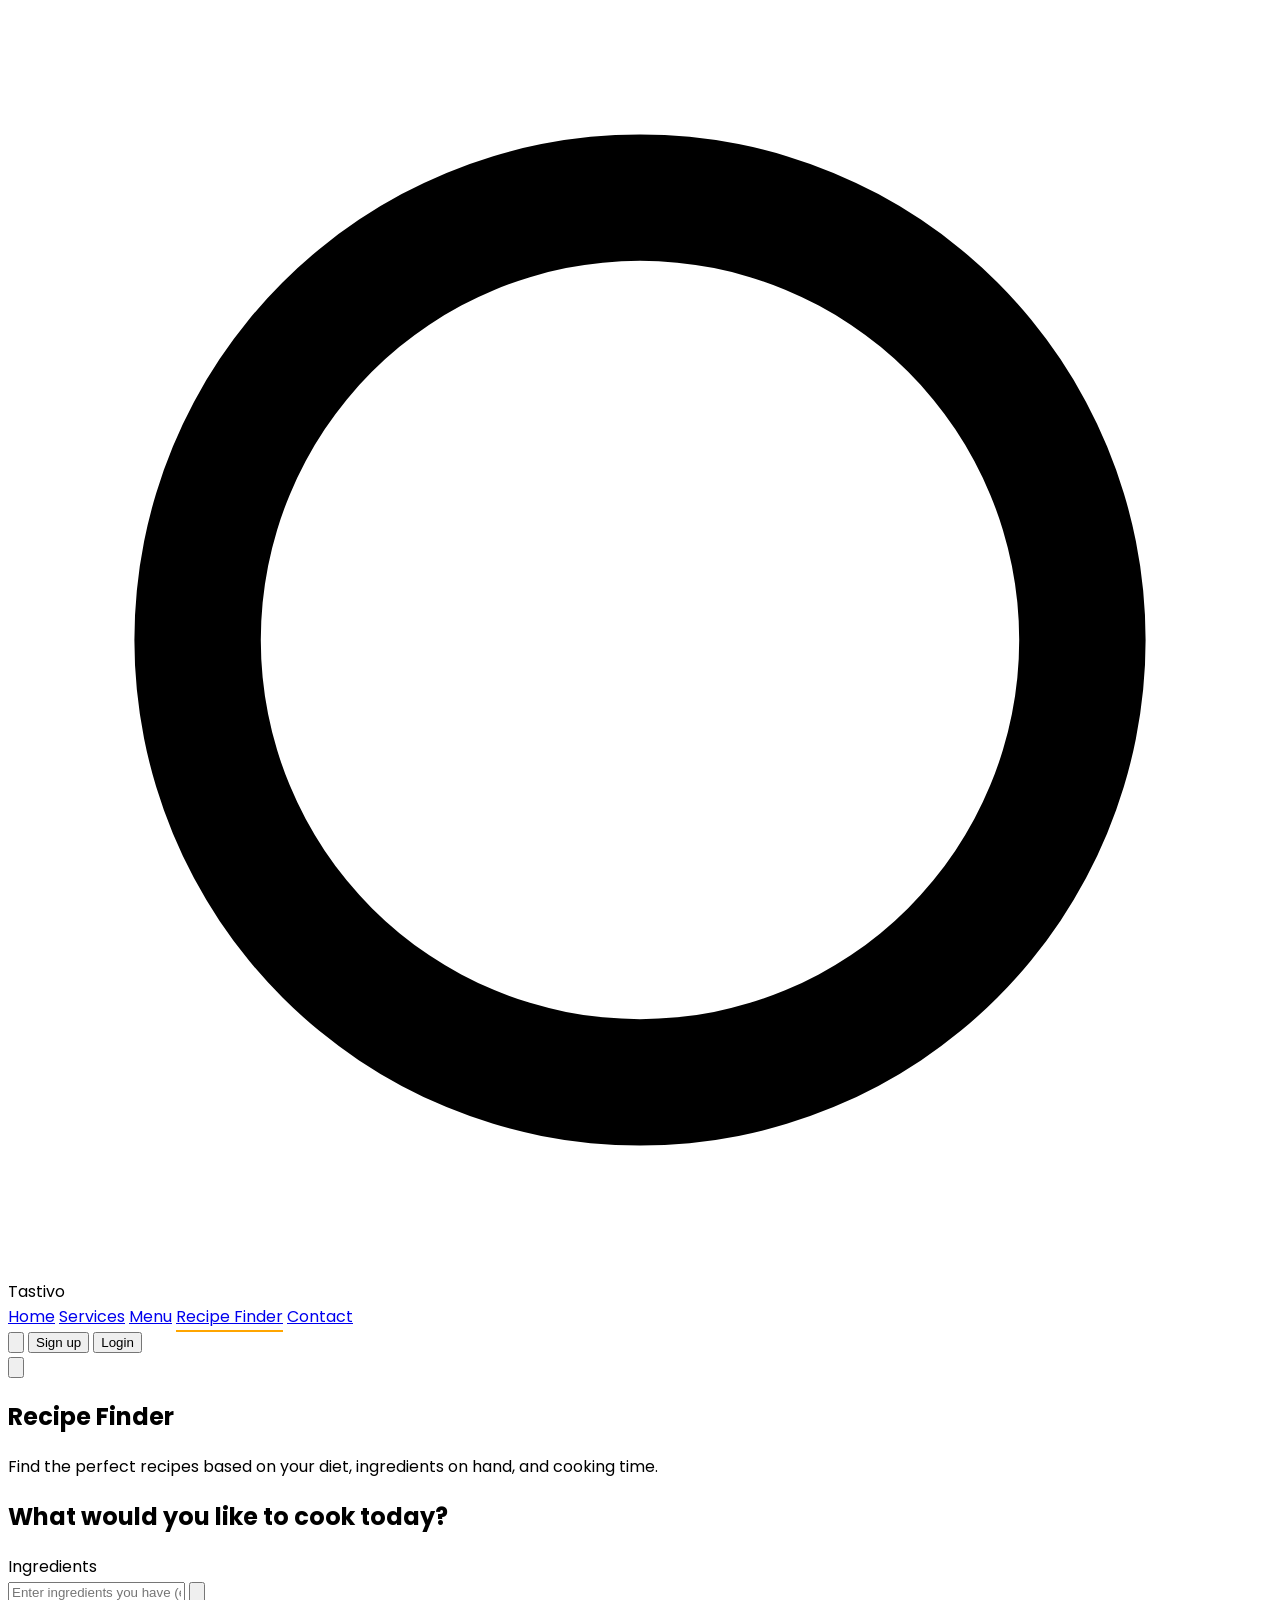
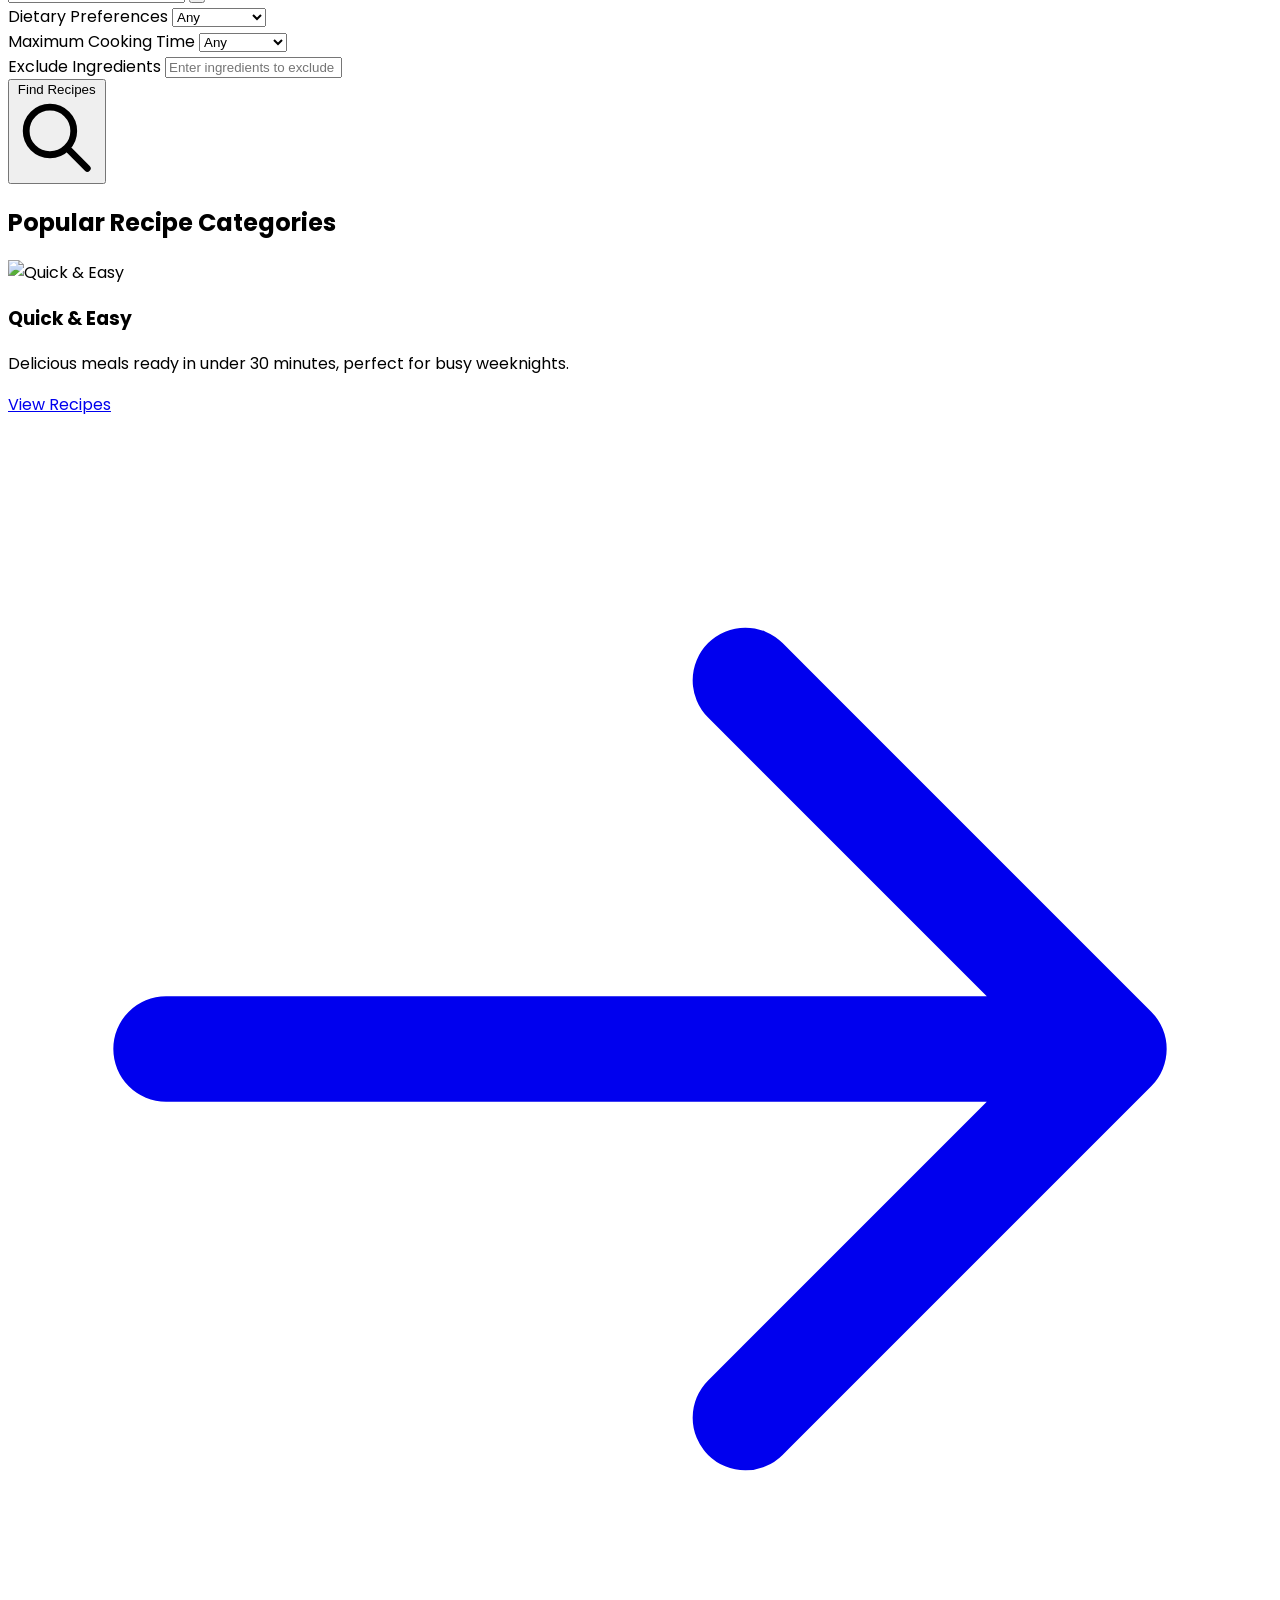
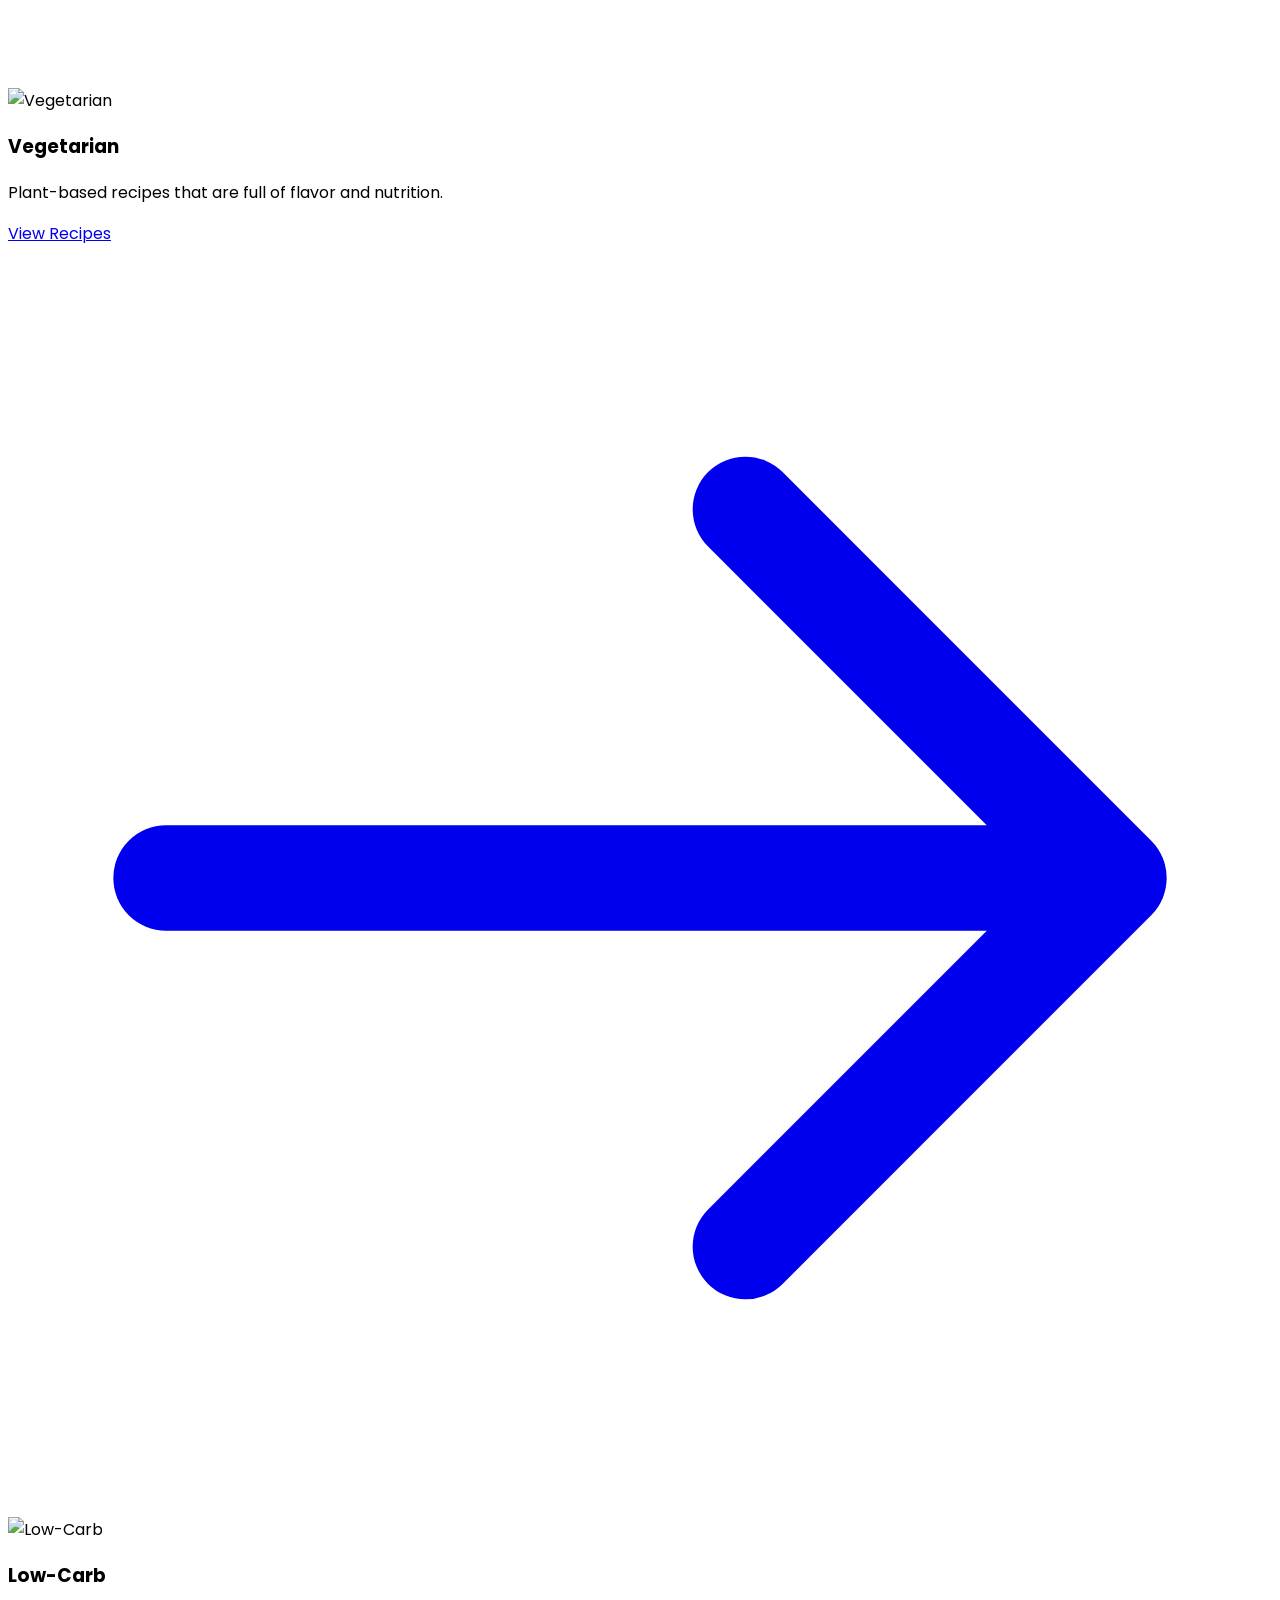
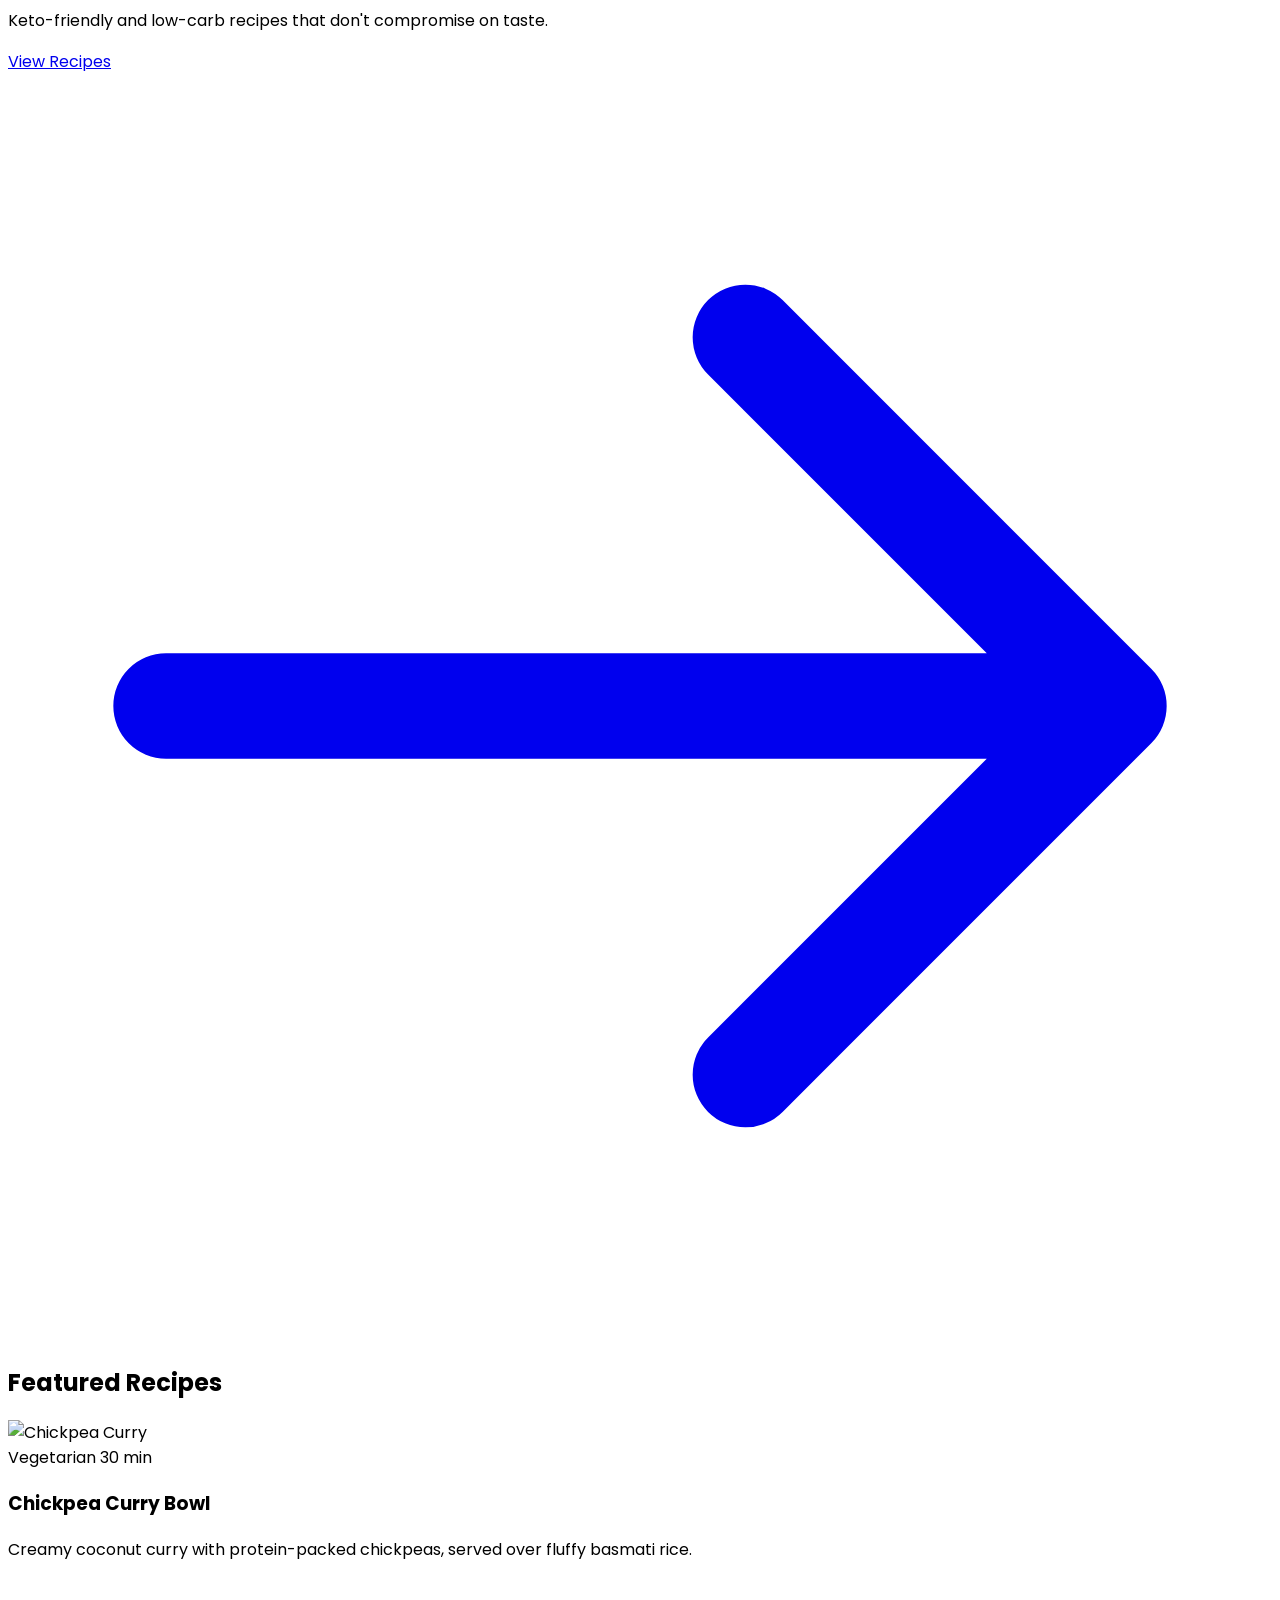
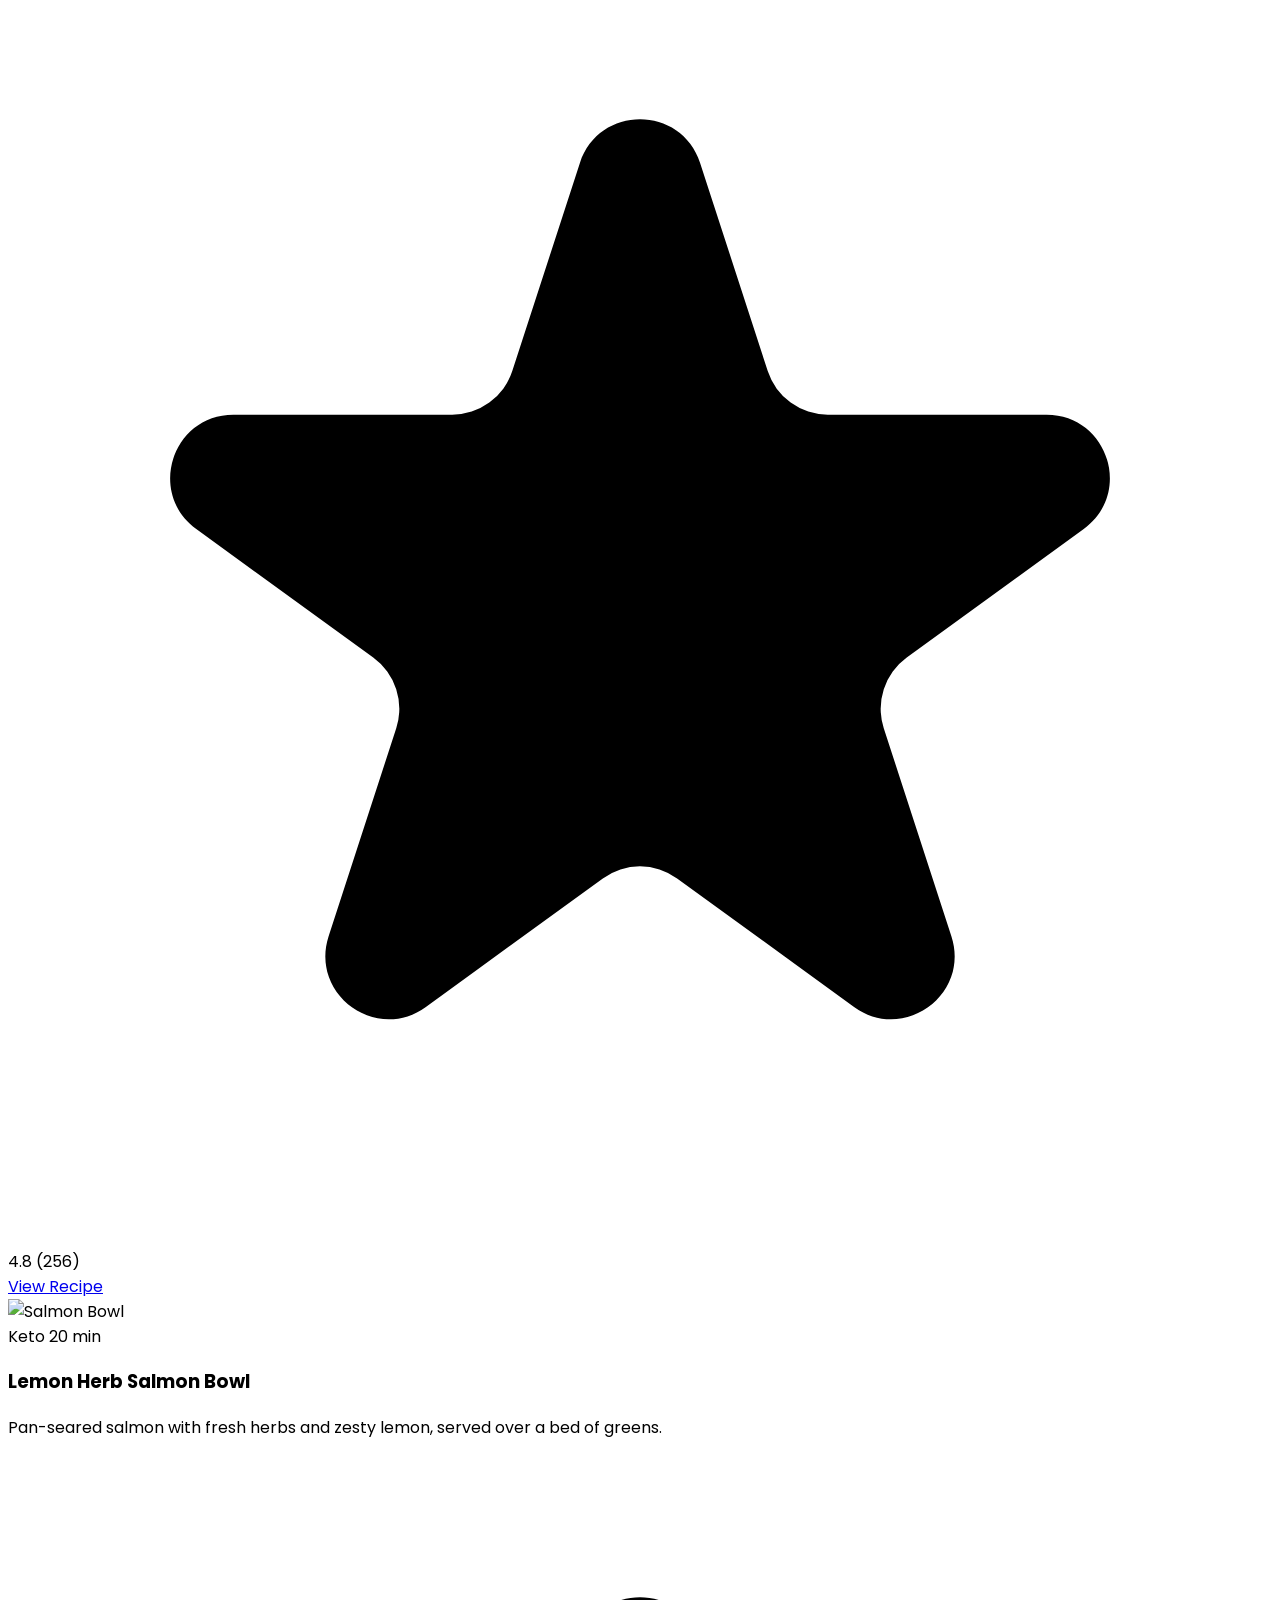
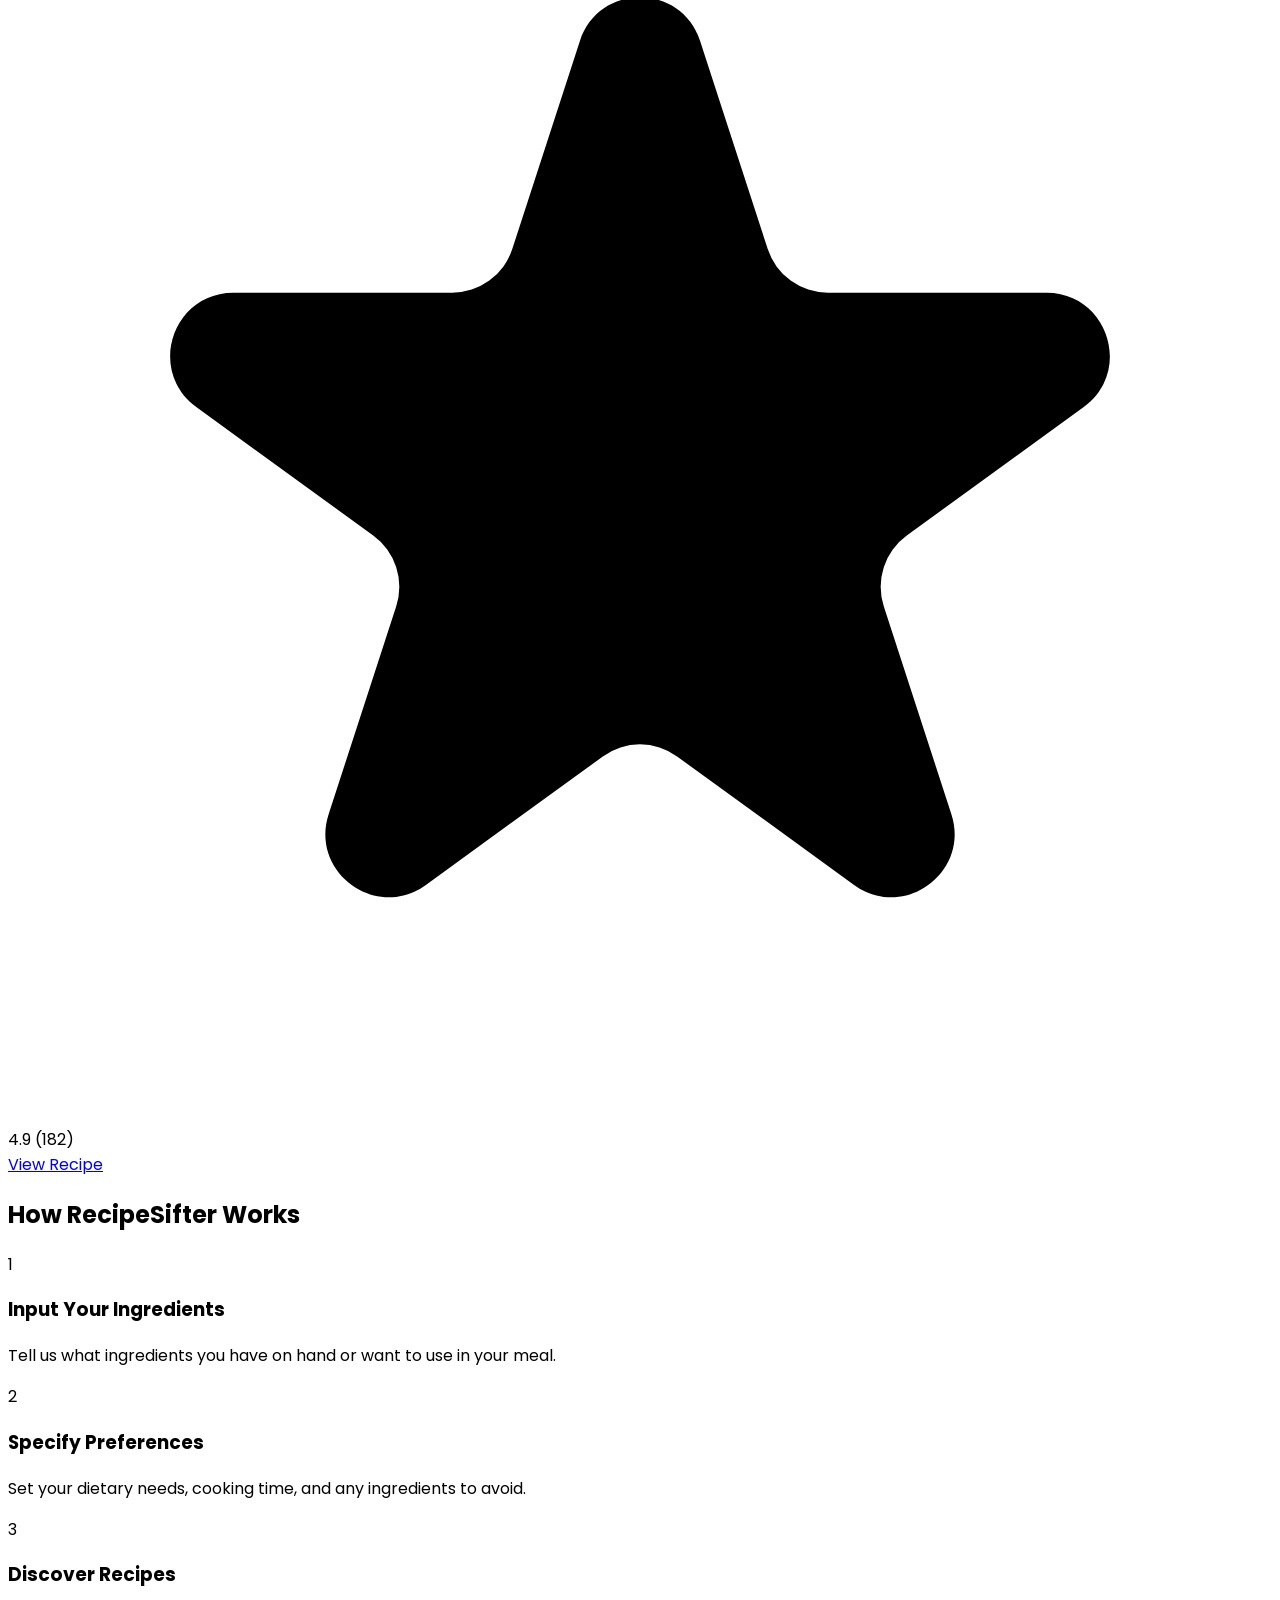
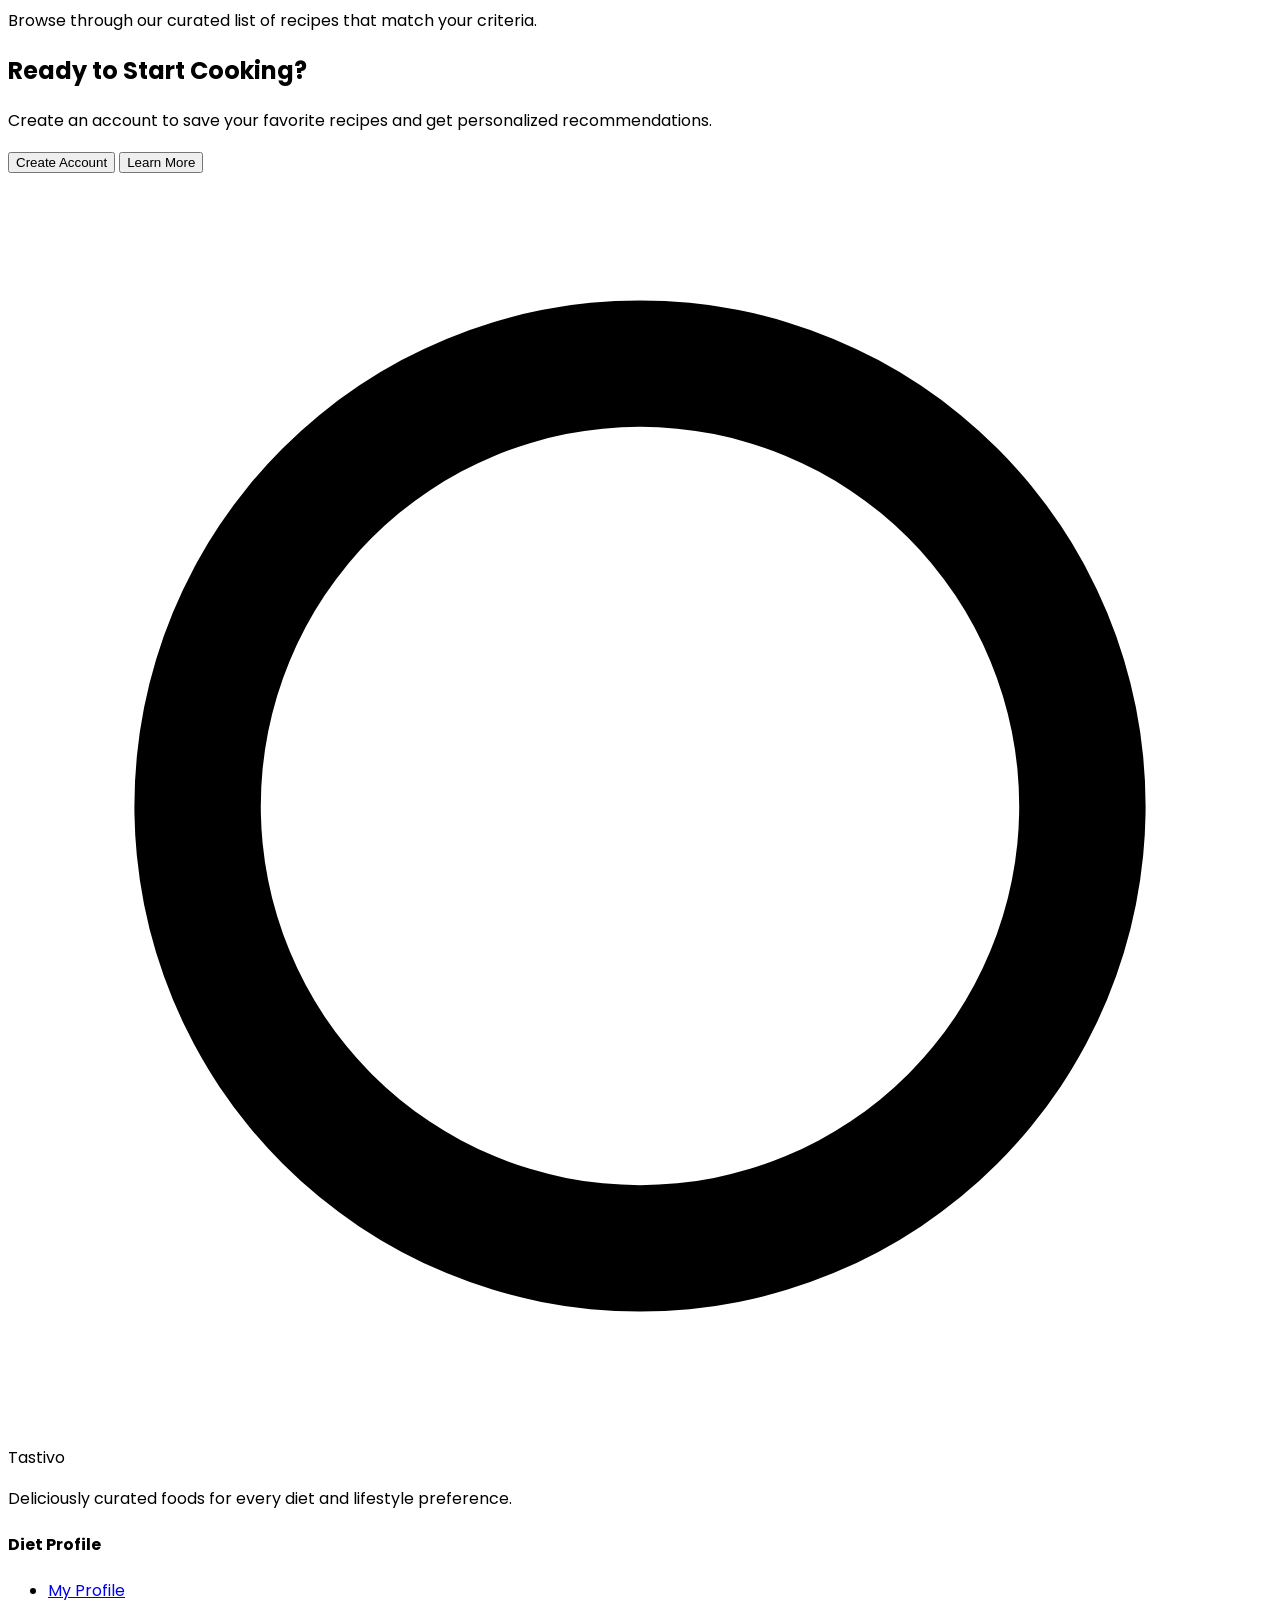
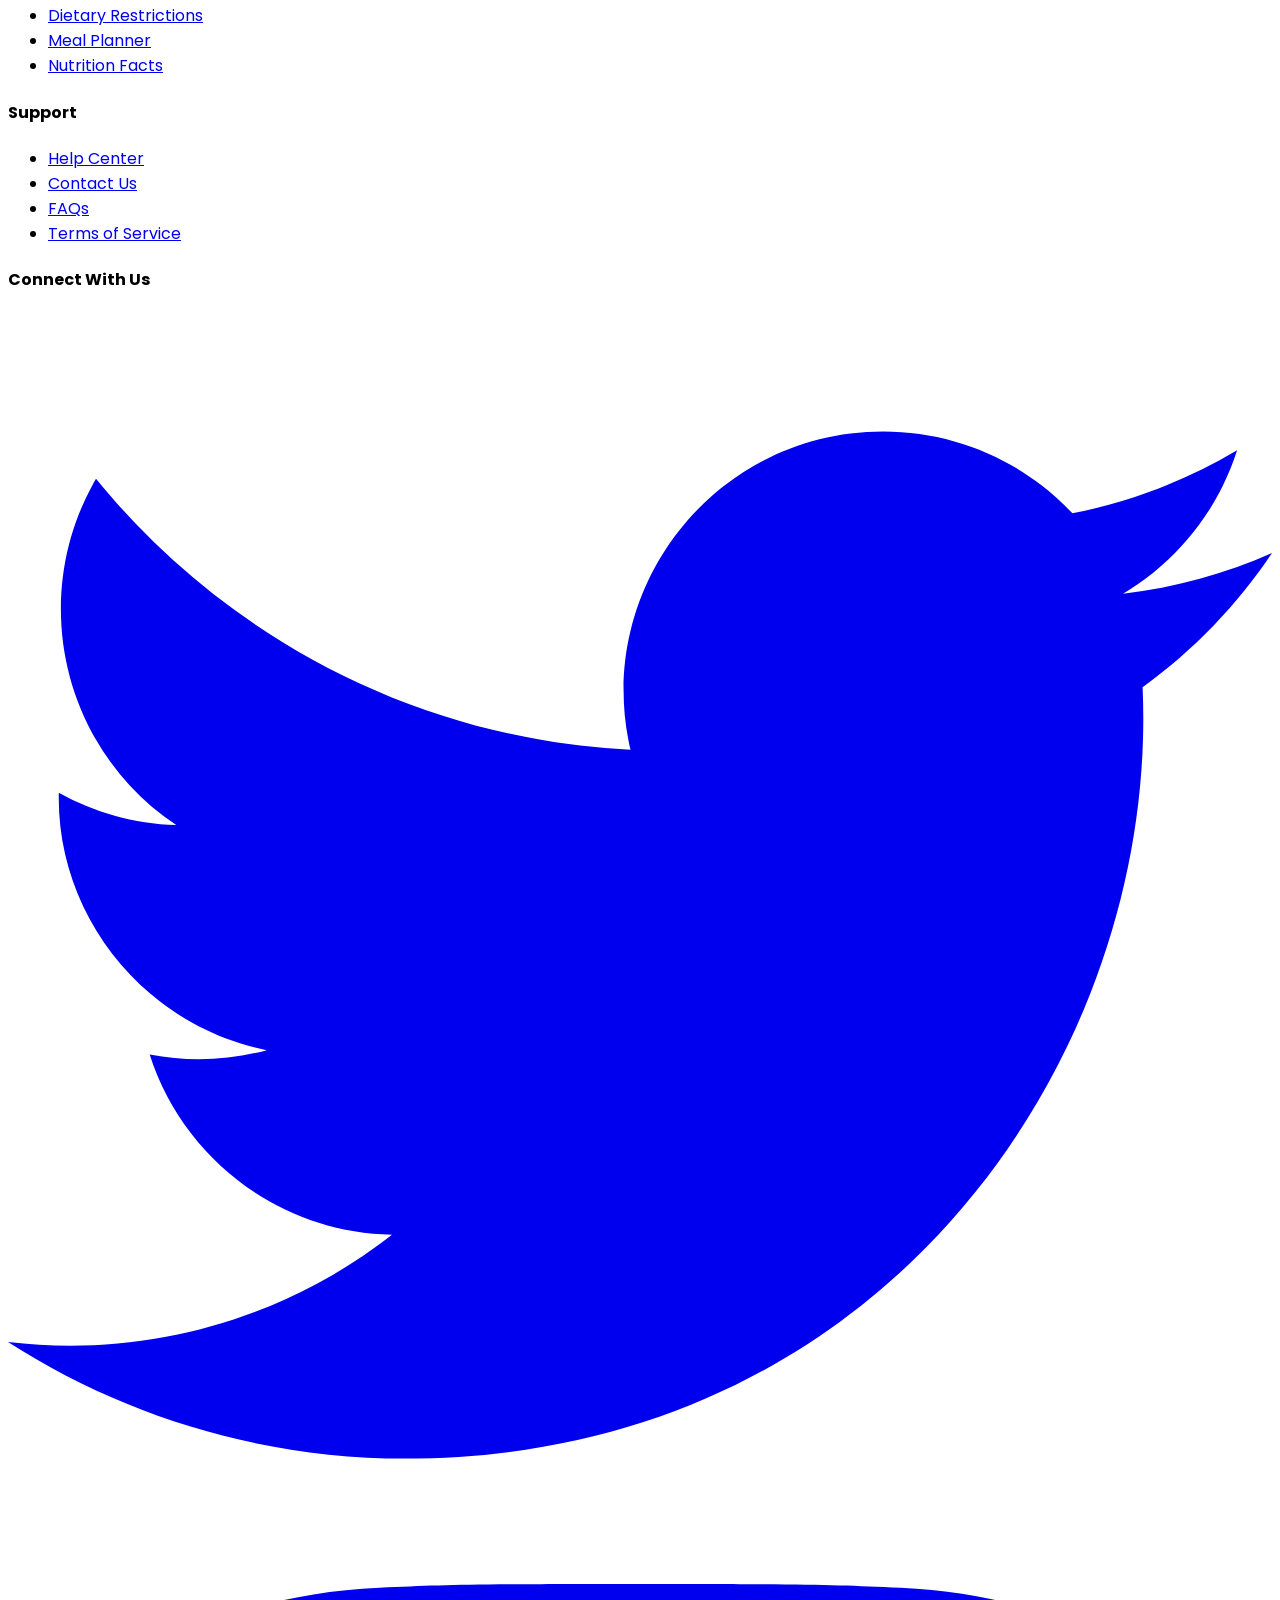
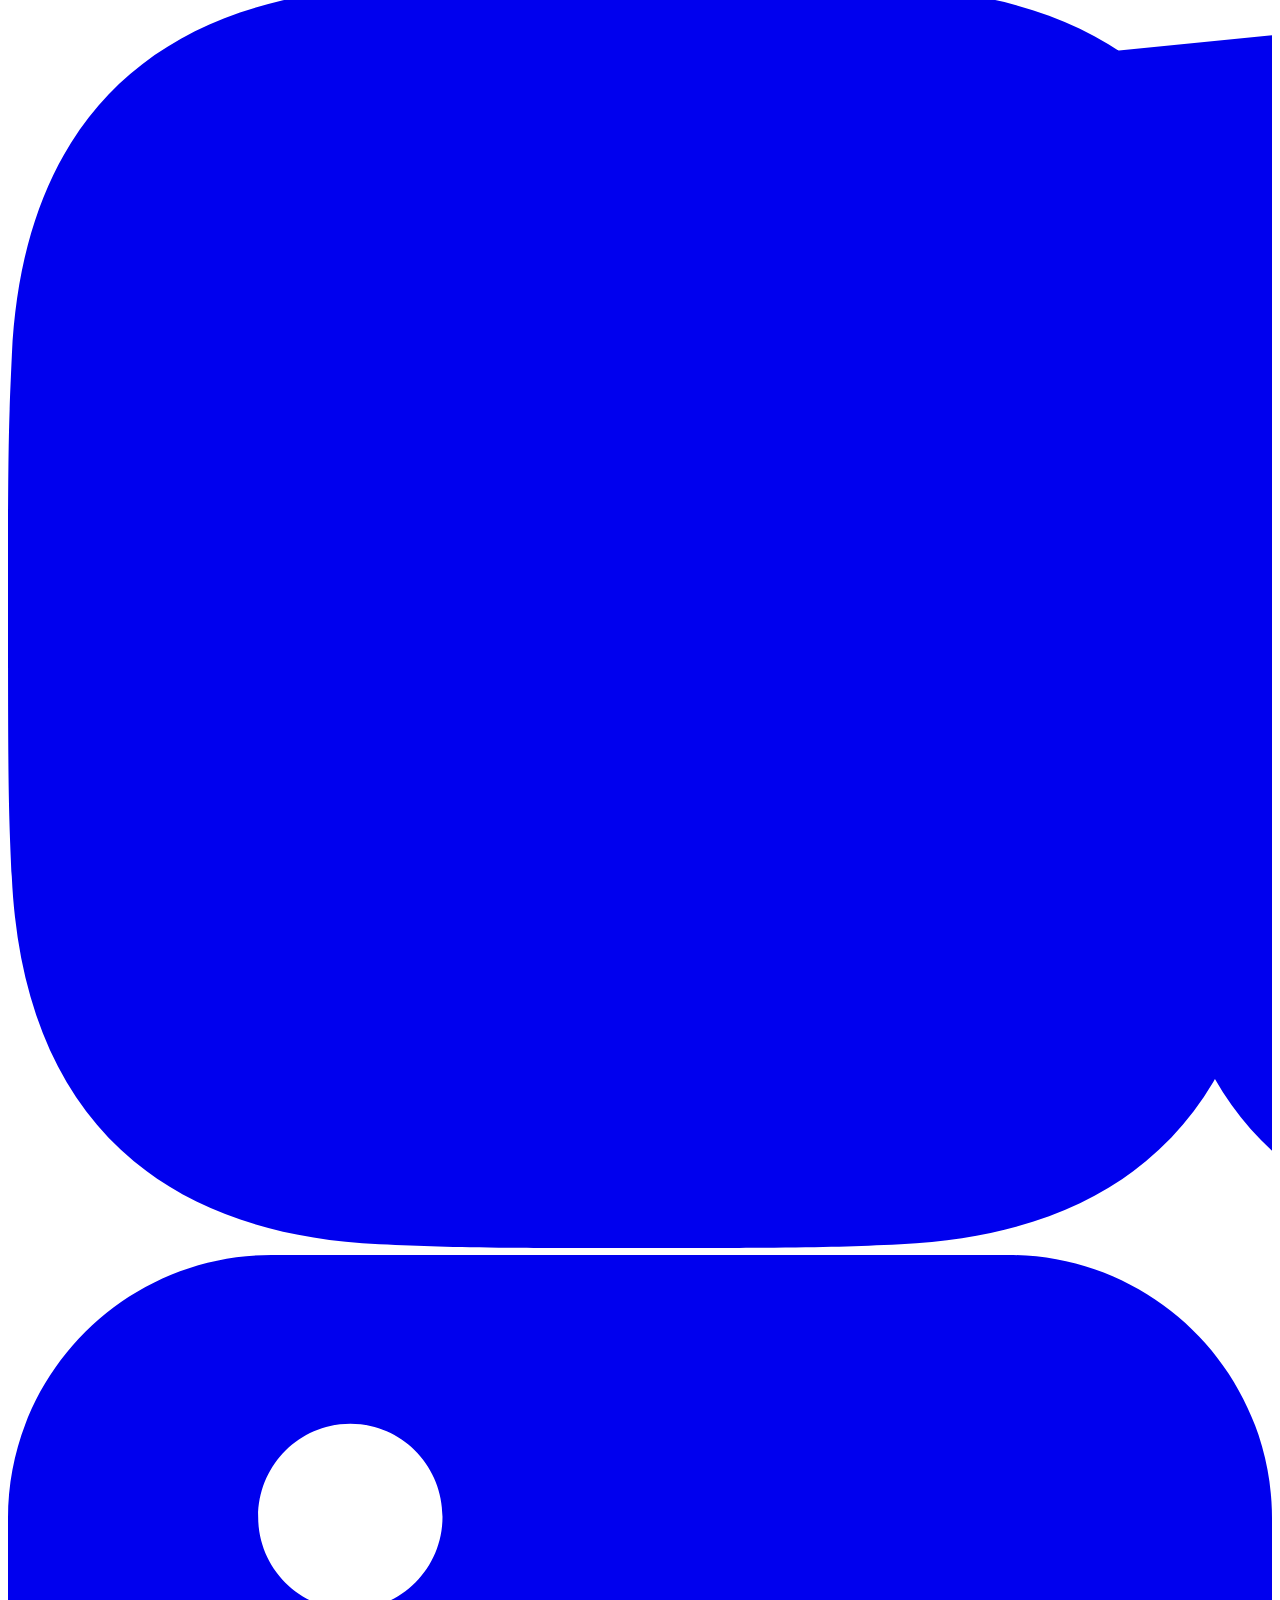
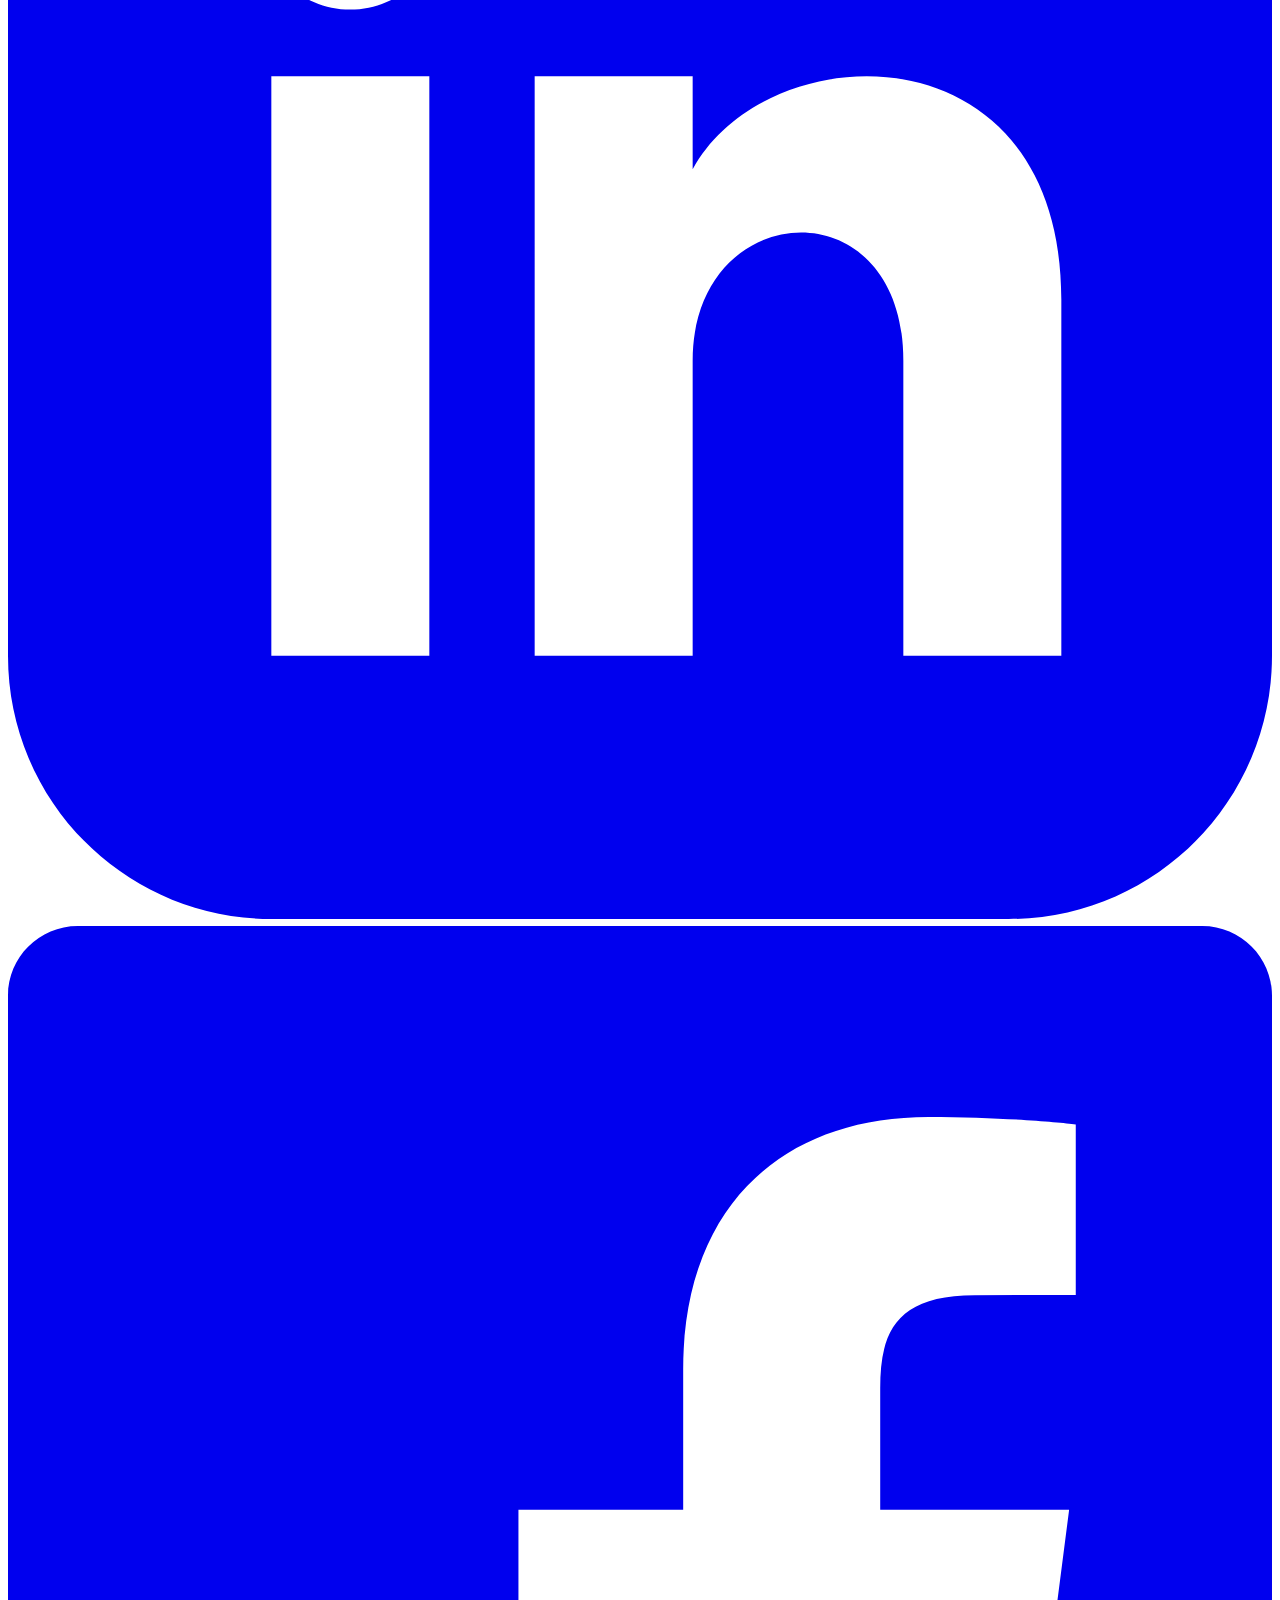
==== about.html @ 812f27b3 "Add files via upload" ====
<!DOCTYPE html>
<html lang="en">
<head>
    <meta charset="UTF-8">
    <meta name="viewport" content="width=device-width, initial-scale=1.0">
    <title>Recipe Finder - Tastivo</title>
    <script src="https://cdn.tailwindcss.com"></script>
    <link href="https://fonts.googleapis.com/css2?family=Poppins:wght@300;400;500;600;700&display=swap" rel="stylesheet">
    <link rel="stylesheet" href="style.css">
    <script>
        tailwind.config = {
            theme: {
                extend: {
                    colors: {
                        primary: '#FFA500',
                        secondary: '#FFEFD5',
                        dark: '#333333',
                    },
                    fontFamily: {
                        sans: ['Poppins', 'sans-serif'],
                    },
                    borderRadius: {
                        'xl': '1rem',
                        '2xl': '1.5rem',
                    },
                }
            }
        }
    </script>
</head>
<body class="font-sans bg-secondary bg-opacity-30 text-dark overflow-x-hidden">
    <!-- Sticky Navigation -->
    <nav class="sticky top-0 bg-white shadow-sm z-50 py-4">
        <div class="container mx-auto px-4 md:px-6 flex justify-between items-center">
            <div class="flex items-center">
                <div class="w-10 h-10 bg-black rounded-full flex items-center justify-center">
                    <svg class="w-6 h-6 text-white" fill="currentColor" viewBox="0 0 20 20">
                        <path d="M10 2a8 8 0 100 16 8 8 0 000-16zm0 14a6 6 0 110-12 6 6 0 010 12z"></path>
                    </svg>
                </div>
                <span class="ml-2 text-xl font-bold">Tastivo</span>
            </div>
            
            <!-- Desktop Menu -->
            <div class="hidden md:flex space-x-8">
                <a href="index.html" class="font-medium text-dark hover:text-primary transition">Home</a>
                <a href="services.html" class="font-medium text-dark hover:text-primary transition">Services</a>
                <a href="menu.html" class="font-medium text-dark hover:text-primary transition">Menu</a>
                <a href="about.html" class="font-medium text-primary transition">Recipe Finder</a>
                <a href="contact.html" class="font-medium text-dark hover:text-primary transition">Contact</a>
            </div>
            
            <!-- Search, Sign up and Login buttons -->
            <div class="hidden md:flex items-center space-x-4">
                <button class="rounded-full p-2 hover:bg-gray-100 transition">
                    <svg class="w-5 h-5" fill="none" stroke="currentColor" viewBox="0 0 24 24">
                        <path stroke-linecap="round" stroke-linejoin="round" stroke-width="2" d="M21 21l-6-6m2-5a7 7 0 11-14 0 7 7 0 0114 0z"></path>
                    </svg>
                </button>
                <button class="px-4 py-2 rounded-full border border-gray-300 hover:bg-gray-50 transition">Sign up</button>
                <button class="px-4 py-2 rounded-full bg-primary text-white hover:bg-primary hover:bg-opacity-90 transition">Login</button>
            </div>
            
            <!-- Mobile menu button -->
            <button type="button" class="md:hidden p-2 rounded-md hover:bg-gray-100 transition" id="mobile-menu-button" aria-label="Toggle menu">
                <svg class="w-6 h-6" fill="none" stroke="currentColor" viewBox="0 0 24 24">
                    <path stroke-linecap="round" stroke-linejoin="round" stroke-width="2" d="M4 6h16M4 12h16M4 18h16"></path>
                </svg>
            </button>
        </div>
        
        <!-- Mobile menu, hidden by default -->
        <div class="md:hidden hidden bg-white w-full py-4 px-4 mt-2 shadow-md rounded-lg absolute left-0 right-0 z-50" id="mobile-menu">
            <div class="flex flex-col space-y-4 max-w-md mx-auto">
                <a href="index.html" class="py-2 font-medium text-dark hover:text-primary transition border-b border-gray-100 pb-2">Home</a>
                <a href="services.html" class="py-2 font-medium text-dark hover:text-primary transition border-b border-gray-100 pb-2">Services</a>
                <a href="menu.html" class="py-2 font-medium text-dark hover:text-primary transition border-b border-gray-100 pb-2">Menu</a>
                <a href="about.html" class="py-2 font-medium text-primary transition border-b border-gray-100 pb-2">Recipe Finder</a>
                <a href="contact.html" class="py-2 font-medium text-dark hover:text-primary transition border-b border-gray-100 pb-2">Contact</a>
                <div class="flex space-x-3 pt-2 mt-2">
                    <button class="flex-1 btn-secondary px-4 py-2 rounded-full border border-gray-300 hover:bg-gray-50 transition">Sign up</button>
                    <button class="flex-1 btn-primary px-4 py-2 rounded-full bg-primary text-white hover:bg-primary hover:bg-opacity-90 transition">Login</button>
                </div>
            </div>
        </div>
    </nav>

    <!-- Page Header -->
    <section class="container mx-auto px-4 py-12 md:py-20">
        <div class="max-w-4xl mx-auto text-center">
            <h1 class="text-4xl md:text-5xl font-bold mb-6">Recipe Finder</h1>
            <p class="text-lg text-gray-600">Find the perfect recipes based on your diet, ingredients on hand, and cooking time.</p>
        </div>
    </section>

    <!-- Search Section -->
    <section class="container mx-auto px-4 py-8 mb-12">
        <div class="max-w-4xl mx-auto bg-white p-8 rounded-3xl shadow-md">
            <h2 class="text-2xl font-bold mb-6">What would you like to cook today?</h2>
            <div class="space-y-6">
                <div>
                    <label for="ingredients" class="block text-gray-700 font-medium mb-2">Ingredients</label>
                    <div class="relative">
                        <input type="text" id="ingredients" placeholder="Enter ingredients you have (e.g., chicken, spinach, rice)" class="w-full px-4 py-3 pr-10 rounded-xl border border-gray-300 focus:outline-none focus:border-primary focus:ring-2 focus:ring-primary focus:ring-opacity-20">
                        <button class="absolute right-3 top-3 text-gray-400 hover:text-primary">
                            <svg class="w-5 h-5" fill="none" stroke="currentColor" viewBox="0 0 24 24">
                                <path stroke-linecap="round" stroke-linejoin="round" stroke-width="2" d="M12 6v6m0 0v6m0-6h6m-6 0H6"></path>
                            </svg>
                        </button>
                    </div>
                </div>
                
                <div class="grid grid-cols-1 md:grid-cols-2 gap-6">
                    <div>
                        <label for="diet" class="block text-gray-700 font-medium mb-2">Dietary Preferences</label>
                        <select id="diet" class="w-full px-4 py-3 rounded-xl border border-gray-300 focus:outline-none focus:border-primary focus:ring-2 focus:ring-primary focus:ring-opacity-20">
                            <option value="">Any</option>
                            <option value="vegetarian">Vegetarian</option>
                            <option value="vegan">Vegan</option>
                            <option value="gluten-free">Gluten-Free</option>
                            <option value="keto">Keto</option>
                            <option value="paleo">Paleo</option>
                        </select>
                    </div>
                    
                    <div>
                        <label for="time" class="block text-gray-700 font-medium mb-2">Maximum Cooking Time</label>
                        <select id="time" class="w-full px-4 py-3 rounded-xl border border-gray-300 focus:outline-none focus:border-primary focus:ring-2 focus:ring-primary focus:ring-opacity-20">
                            <option value="">Any</option>
                            <option value="15">15 minutes</option>
                            <option value="30">30 minutes</option>
                            <option value="45">45 minutes</option>
                            <option value="60">1 hour</option>
                            <option value="120">2+ hours</option>
                        </select>
                    </div>
                </div>
                
                <div>
                    <label for="exclude" class="block text-gray-700 font-medium mb-2">Exclude Ingredients</label>
                    <input type="text" id="exclude" placeholder="Enter ingredients to exclude (e.g., nuts, dairy)" class="w-full px-4 py-3 rounded-xl border border-gray-300 focus:outline-none focus:border-primary focus:ring-2 focus:ring-primary focus:ring-opacity-20">
                </div>
                
                <button class="w-full px-6 py-3 rounded-full bg-primary text-white font-medium hover:bg-primary hover:bg-opacity-90 transition flex items-center justify-center">
                    Find Recipes
                    <svg class="w-5 h-5 ml-2" fill="none" stroke="currentColor" viewBox="0 0 24 24">
                        <path stroke-linecap="round" stroke-linejoin="round" stroke-width="2" d="M21 21l-6-6m2-5a7 7 0 11-14 0 7 7 0 0114 0z"></path>
                    </svg>
                </button>
            </div>
        </div>
    </section>

    <!-- Popular Recipe Categories -->
    <section class="container mx-auto px-4 py-12">
        <h2 class="text-3xl font-bold mb-8 text-center">Popular Recipe Categories</h2>
        <div class="grid grid-cols-1 md:grid-cols-3 gap-6">
            <!-- Category 1 -->
            <div class="bg-white rounded-3xl overflow-hidden shadow-md transition-transform hover:-translate-y-2 duration-300">
                <img src="https://images.unsplash.com/photo-1505576399279-565b52d4ac71" alt="Quick & Easy" class="w-full h-48 object-cover">
                <div class="p-6">
                    <h3 class="text-xl font-bold mb-2">Quick & Easy</h3>
                    <p class="text-gray-600 mb-4">Delicious meals ready in under 30 minutes, perfect for busy weeknights.</p>
                    <a href="#" class="text-primary font-medium flex items-center hover:underline">
                        View Recipes
                        <svg class="w-5 h-5 ml-1" fill="none" stroke="currentColor" viewBox="0 0 24 24">
                            <path stroke-linecap="round" stroke-linejoin="round" stroke-width="2" d="M14 5l7 7m0 0l-7 7m7-7H3"></path>
                        </svg>
                    </a>
                </div>
            </div>
            
            <!-- Category 2 -->
            <div class="bg-white rounded-3xl overflow-hidden shadow-md transition-transform hover:-translate-y-2 duration-300">
                <img src="https://images.unsplash.com/photo-1540420773420-3366772f4999" alt="Vegetarian" class="w-full h-48 object-cover">
                <div class="p-6">
                    <h3 class="text-xl font-bold mb-2">Vegetarian</h3>
                    <p class="text-gray-600 mb-4">Plant-based recipes that are full of flavor and nutrition.</p>
                    <a href="#" class="text-primary font-medium flex items-center hover:underline">
                        View Recipes
                        <svg class="w-5 h-5 ml-1" fill="none" stroke="currentColor" viewBox="0 0 24 24">
                            <path stroke-linecap="round" stroke-linejoin="round" stroke-width="2" d="M14 5l7 7m0 0l-7 7m7-7H3"></path>
                        </svg>
                    </a>
                </div>
            </div>
            
            <!-- Category 3 -->
            <div class="bg-white rounded-3xl overflow-hidden shadow-md transition-transform hover:-translate-y-2 duration-300">
                <img src="https://images.unsplash.com/photo-1547592180-85f173990554" alt="Low-Carb" class="w-full h-48 object-cover">
                <div class="p-6">
                    <h3 class="text-xl font-bold mb-2">Low-Carb</h3>
                    <p class="text-gray-600 mb-4">Keto-friendly and low-carb recipes that don't compromise on taste.</p>
                    <a href="#" class="text-primary font-medium flex items-center hover:underline">
                        View Recipes
                        <svg class="w-5 h-5 ml-1" fill="none" stroke="currentColor" viewBox="0 0 24 24">
                            <path stroke-linecap="round" stroke-linejoin="round" stroke-width="2" d="M14 5l7 7m0 0l-7 7m7-7H3"></path>
                        </svg>
                    </a>
                </div>
            </div>
        </div>
    </section>

    <!-- Featured Recipes -->
    <section class="container mx-auto px-4 py-12">
        <h2 class="text-3xl font-bold mb-8">Featured Recipes</h2>
        <div class="grid grid-cols-1 md:grid-cols-2 gap-8">
            <!-- Featured Recipe 1 -->
            <div class="bg-white rounded-3xl overflow-hidden shadow-md flex flex-col md:flex-row">
                <div class="md:w-2/5">
                    <img src="https://images.unsplash.com/photo-1555939594-58d7cb561ad1" alt="Chickpea Curry" class="w-full h-full object-cover">
                </div>
                <div class="md:w-3/5 p-6">
                    <div class="flex flex-wrap gap-2 mb-3">
                        <span class="px-2 py-1 bg-green-100 text-green-600 rounded-full text-xs">Vegetarian</span>
                        <span class="px-2 py-1 bg-yellow-100 text-yellow-600 rounded-full text-xs">30 min</span>
                    </div>
                    <h3 class="text-xl font-bold mb-2">Chickpea Curry Bowl</h3>
                    <p class="text-gray-600 mb-4">Creamy coconut curry with protein-packed chickpeas, served over fluffy basmati rice.</p>
                    <div class="flex justify-between items-center">
                        <div class="flex items-center">
                            <svg class="w-5 h-5 text-yellow-400" fill="currentColor" viewBox="0 0 20 20">
                                <path d="M9.049 2.927c.3-.921 1.603-.921 1.902 0l1.07 3.292a1 1 0 00.95.69h3.462c.969 0 1.371 1.24.588 1.81l-2.8 2.034a1 1 0 00-.364 1.118l1.07 3.292c.3.921-.755 1.688-1.54 1.118l-2.8-2.034a1 1 0 00-1.175 0l-2.8 2.034c-.784.57-1.838-.197-1.539-1.118l1.07-3.292a1 1 0 00-.364-1.118l-2.8-2.034c-.783-.57-.38-1.81.588-1.81h3.461a1 1 0 00.951-.69l1.07-3.292z"></path>
                            </svg>
                            <span class="ml-1 text-sm font-medium">4.8 (256)</span>
                        </div>
                        <a href="#" class="text-primary font-medium hover:underline">View Recipe</a>
                    </div>
                </div>
            </div>
            
            <!-- Featured Recipe 2 -->
            <div class="bg-white rounded-3xl overflow-hidden shadow-md flex flex-col md:flex-row">
                <div class="md:w-2/5">
                    <img src="https://images.unsplash.com/photo-1555939594-58d7cb561ad1" alt="Salmon Bowl" class="w-full h-full object-cover">
                </div>
                <div class="md:w-3/5 p-6">
                    <div class="flex flex-wrap gap-2 mb-3">
                        <span class="px-2 py-1 bg-blue-100 text-blue-600 rounded-full text-xs">Keto</span>
                        <span class="px-2 py-1 bg-yellow-100 text-yellow-600 rounded-full text-xs">20 min</span>
                    </div>
                    <h3 class="text-xl font-bold mb-2">Lemon Herb Salmon Bowl</h3>
                    <p class="text-gray-600 mb-4">Pan-seared salmon with fresh herbs and zesty lemon, served over a bed of greens.</p>
                    <div class="flex justify-between items-center">
                        <div class="flex items-center">
                            <svg class="w-5 h-5 text-yellow-400" fill="currentColor" viewBox="0 0 20 20">
                                <path d="M9.049 2.927c.3-.921 1.603-.921 1.902 0l1.07 3.292a1 1 0 00.95.69h3.462c.969 0 1.371 1.24.588 1.81l-2.8 2.034a1 1 0 00-.364 1.118l1.07 3.292c.3.921-.755 1.688-1.54 1.118l-2.8-2.034a1 1 0 00-1.175 0l-2.8 2.034c-.784.57-1.838-.197-1.539-1.118l1.07-3.292a1 1 0 00-.364-1.118l-2.8-2.034c-.783-.57-.38-1.81.588-1.81h3.461a1 1 0 00.951-.69l1.07-3.292z"></path>
                            </svg>
                            <span class="ml-1 text-sm font-medium">4.9 (182)</span>
                        </div>
                        <a href="#" class="text-primary font-medium hover:underline">View Recipe</a>
                    </div>
                </div>
            </div>
        </div>
    </section>

    <!-- How It Works -->
    <section class="container mx-auto px-4 py-12 mb-12">
        <div class="bg-primary bg-opacity-10 p-8 md:p-12 rounded-3xl">
            <h2 class="text-2xl md:text-3xl font-bold mb-8 text-center">How RecipeSifter Works</h2>
            <div class="grid grid-cols-1 md:grid-cols-3 gap-8">
                <!-- Step 1 -->
                <div class="bg-white p-6 rounded-3xl shadow-md">
                    <div class="w-12 h-12 bg-primary text-white rounded-full flex items-center justify-center font-bold text-xl mb-4">1</div>
                    <h3 class="text-xl font-bold mb-2">Input Your Ingredients</h3>
                    <p class="text-gray-600">Tell us what ingredients you have on hand or want to use in your meal.</p>
                </div>
                
                <!-- Step 2 -->
                <div class="bg-white p-6 rounded-3xl shadow-md">
                    <div class="w-12 h-12 bg-primary text-white rounded-full flex items-center justify-center font-bold text-xl mb-4">2</div>
                    <h3 class="text-xl font-bold mb-2">Specify Preferences</h3>
                    <p class="text-gray-600">Set your dietary needs, cooking time, and any ingredients to avoid.</p>
                </div>
                
                <!-- Step 3 -->
                <div class="bg-white p-6 rounded-3xl shadow-md">
                    <div class="w-12 h-12 bg-primary text-white rounded-full flex items-center justify-center font-bold text-xl mb-4">3</div>
                    <h3 class="text-xl font-bold mb-2">Discover Recipes</h3>
                    <p class="text-gray-600">Browse through our curated list of recipes that match your criteria.</p>
                </div>
            </div>
        </div>
    </section>

    <!-- Call to Action -->
    <section class="container mx-auto px-4 py-12 mb-12">
        <div class="max-w-4xl mx-auto text-center">
            <h2 class="text-3xl font-bold mb-4">Ready to Start Cooking?</h2>
            <p class="text-lg text-gray-600 mb-8">Create an account to save your favorite recipes and get personalized recommendations.</p>
            <div class="flex flex-col sm:flex-row gap-4 justify-center">
                <button class="px-6 py-3 rounded-full bg-primary text-white font-medium hover:bg-primary hover:bg-opacity-90 transition">Create Account</button>
                <button class="px-6 py-3 rounded-full bg-white border border-gray-300 font-medium hover:bg-gray-50 transition">Learn More</button>
            </div>
        </div>
    </section>
    
    <!-- Footer -->
    <footer class="bg-white py-12">
        <div class="container mx-auto px-4">
            <div class="grid grid-cols-1 md:grid-cols-4 gap-8">
                <!-- Logo and About -->
                <div>
                    <div class="flex items-center mb-4">
                        <div class="w-10 h-10 bg-black rounded-full flex items-center justify-center">
                            <svg class="w-6 h-6 text-white" fill="currentColor" viewBox="0 0 20 20">
                                <path d="M10 2a8 8 0 100 16 8 8 0 000-16zm0 14a6 6 0 110-12 6 6 0 010 12z"></path>
                            </svg>
                        </div>
                        <span class="ml-2 text-xl font-bold">Tastivo</span>
                    </div>
                    <p class="text-gray-600 mb-4">Deliciously curated foods for every diet and lifestyle preference.</p>
                </div>
                
                <!-- Diet Profile -->
                <div>
                    <h4 class="text-lg font-bold mb-4">Diet Profile</h4>
                    <ul class="space-y-2">
                        <li><a href="#" class="text-gray-600 hover:text-primary transition">My Profile</a></li>
                        <li><a href="#" class="text-gray-600 hover:text-primary transition">Dietary Restrictions</a></li>
                        <li><a href="#" class="text-gray-600 hover:text-primary transition">Meal Planner</a></li>
                        <li><a href="#" class="text-gray-600 hover:text-primary transition">Nutrition Facts</a></li>
                    </ul>
                </div>
                
                <!-- Support -->
                <div>
                    <h4 class="text-lg font-bold mb-4">Support</h4>
                    <ul class="space-y-2">
                        <li><a href="#" class="text-gray-600 hover:text-primary transition">Help Center</a></li>
                        <li><a href="#" class="text-gray-600 hover:text-primary transition">Contact Us</a></li>
                        <li><a href="#" class="text-gray-600 hover:text-primary transition">FAQs</a></li>
                        <li><a href="#" class="text-gray-600 hover:text-primary transition">Terms of Service</a></li>
                    </ul>
                </div>
                
                <!-- Social Media -->
                <div>
                    <h4 class="text-lg font-bold mb-4">Connect With Us</h4>
                    <div class="flex space-x-4 mb-6">
                        <a href="#" class="w-10 h-10 rounded-full bg-gray-100 flex items-center justify-center hover:bg-primary hover:text-white transition">
                            <svg class="w-5 h-5" fill="currentColor" viewBox="0 0 24 24">
                                <path d="M24 4.557c-.883.392-1.832.656-2.828.775 1.017-.609 1.798-1.574 2.165-2.724-.951.564-2.005.974-3.127 1.195-.897-.957-2.178-1.555-3.594-1.555-3.179 0-5.515 2.966-4.797 6.045-4.091-.205-7.719-2.165-10.148-5.144-1.29 2.213-.669 5.108 1.523 6.574-.806-.026-1.566-.247-2.229-.616-.054 2.281 1.581 4.415 3.949 4.89-.693.188-1.452.232-2.224.084.626 1.956 2.444 3.379 4.6 3.419-2.07 1.623-4.678 2.348-7.29 2.04 2.179 1.397 4.768 2.212 7.548 2.212 9.142 0 14.307-7.721 13.995-14.646.962-.695 1.797-1.562 2.457-2.549z"></path>
                            </svg>
                        </a>
                        <a href="#" class="w-10 h-10 rounded-full bg-gray-100 flex items-center justify-center hover:bg-primary hover:text-white transition">
                            <svg class="w-5 h-5" fill="currentColor" viewBox="0 0 24 24">
                                <path d="M12 2.163c3.204 0 3.584.012 4.85.07 3.252.148 4.771 1.691 4.919 4.919.058 1.265.069 1.645.069 4.849 0 3.259.014 3.668.072 4.948.2 4.358 2.618 6.78 6.98 6.98 1.281.058 1.689.072 4.948.072 3.259 0 3.668-.014 4.948-.072 4.354-.2 6.782-2.618 6.979-6.98.059-1.28.073-1.689.073-4.948 0-3.259-.014-3.667-.072-4.947-.196-4.354-2.617-6.78-6.979-6.98-1.281-.059-1.69-.073-4.949-.073zm0-2.163c-3.259 0-3.667.014-4.947.072-4.358.2-6.78 2.618-6.98 6.98-.059 1.281-.073 1.689-.073 4.948 0 3.259.014 3.668.072 4.948.2 4.358 2.618 6.78 6.98 6.98 1.281.058 1.689.072 4.948.072 3.259 0 3.668-.014 4.948-.072 4.354-.2 6.782-2.618 6.979-6.98.059-1.28.073-1.689.073-4.948 0-3.259-.014-3.667-.072-4.947-.196-4.354-2.617-6.78-6.979-6.98-1.281-.059-1.69-.073-4.949-.073zm0 5.838c-3.403 0-6.162 2.759-6.162 6.162s2.759 6.163 6.162 6.163 6.162-2.759 6.162-6.163c0-3.403-2.759-6.162-6.162-6.162zm0 10.162c-2.209 0-4-1.79-4-4 0-2.209 1.791-4 4-4s4 1.791 4 4c0 2.21-1.791 4-4 4zm6.406-11.845c-.796 0-1.441.645-1.441 1.44s.645 1.44 1.441 1.44c.795 0 1.439-.645 1.439-1.44s-.644-1.44-1.439-1.44z"></path>
                            </svg>
                        </a>
                        <a href="#" class="w-10 h-10 rounded-full bg-gray-100 flex items-center justify-center hover:bg-primary hover:text-white transition">
                            <svg class="w-5 h-5" fill="currentColor" viewBox="0 0 24 24">
                                <path d="M19 0h-14c-2.761 0-5 2.239-5 5v14c0 2.761 2.239 5 5 5h14c2.762 0 5-2.239 5-5v-14c0-2.761-2.238-5-5-5zm-11 19h-3v-11h3v11zm-1.5-12.268c-.966 0-1.75-.79-1.75-1.764s.784-1.764 1.75-1.764 1.75.79 1.75 1.764-.783 1.764-1.75 1.764zm13.5 12.268h-3v-5.604c0-3.368-4-3.113-4 0v5.604h-3v-11h3v1.765c1.396-2.586 7-2.777 7 2.476v6.759z"></path>
                            </svg>
                        </a>
                        <a href="#" class="w-10 h-10 rounded-full bg-gray-100 flex items-center justify-center hover:bg-primary hover:text-white transition">
                            <svg class="w-5 h-5" fill="currentColor" viewBox="0 0 24 24">
                                <path d="M22.675 0h-21.35c-.732 0-1.325.593-1.325 1.325v21.351c0 .731.593 1.324 1.325 1.324h11.495v-9.294h-3.128v-3.622h3.128v-2.671c0-3.1 1.893-4.788 4.659-4.788 1.325 0 2.463.099 2.795.143v3.24l-1.918.001c-1.504 0-1.795.715-1.795 1.763v2.313h3.587l-.467 3.622h-3.12v9.293h6.116c.73 0 1.323-.593 1.323-1.325v-21.35c0-.732-.593-1.325-1.325-1.325z"></path>
                            </svg>
                        </a>
                    </div>
                </div>
            </div>
            
            <div class="border-t border-gray-200 mt-12 pt-8">
                <p class="text-gray-500 text-sm text-center">© 2025 Tastivo. All rights reserved.</p>
            </div>
        </div>
    </footer>

    <!-- Load scripts -->
    <script>
        // Mobile menu toggle - SIMPLIFIED VERSION
        document.addEventListener('DOMContentLoaded', function() {
            const mobileMenuButton = document.getElementById('mobile-menu-button');
            const mobileMenu = document.getElementById('mobile-menu');
            
            if (mobileMenuButton && mobileMenu) {
                mobileMenuButton.addEventListener('click', function() {
                    // Simple toggle - if it has the class 'hidden', remove it, otherwise add it
                    if (mobileMenu.classList.contains('hidden')) {
                        mobileMenu.classList.remove('hidden');
                        this.innerHTML = `
                            <svg class="w-6 h-6" fill="none" stroke="currentColor" viewBox="0 0 24 24">
                                <path stroke-linecap="round" stroke-linejoin="round" stroke-width="2" d="M6 18L18 6M6 6l12 12"></path>
                            </svg>
                        `;
                    } else {
                        mobileMenu.classList.add('hidden');
                        this.innerHTML = `
                            <svg class="w-6 h-6" fill="none" stroke="currentColor" viewBox="0 0 24 24">
                                <path stroke-linecap="round" stroke-linejoin="round" stroke-width="2" d="M4 6h16M4 12h16M4 18h16"></path>
                            </svg>
                        `;
                    }
                });
                
                // Close menu when clicking a link
                const mobileMenuLinks = mobileMenu.querySelectorAll('a');
                mobileMenuLinks.forEach(link => {
                    link.addEventListener('click', () => {
                        mobileMenu.classList.add('hidden');
                        mobileMenuButton.innerHTML = `
                            <svg class="w-6 h-6" fill="none" stroke="currentColor" viewBox="0 0 24 24">
                                <path stroke-linecap="round" stroke-linejoin="round" stroke-width="2" d="M4 6h16M4 12h16M4 18h16"></path>
                            </svg>
                        `;
                    });
                });
            }
        });
    </script>
    <script src="script.js"></script>
</body>
</html>
---- style.css ----
/* Common Styles */
body {
    font-family: 'Poppins', sans-serif;
    overflow-x: hidden;
}

/* Animations */
.transition {
    transition: all 0.3s ease;
}

/* Mobile Menu Styles - SIMPLIFIED */
#mobile-menu {
    transition: all 0.3s ease;
}

#mobile-menu-button {
    transition: all 0.3s ease;
    z-index: 100;
}

#mobile-menu-button:hover {
    background-color: rgba(0, 0, 0, 0.05);
}

#mobile-menu.hidden {
    display: none;
}

/* Card hover effects */
.card-hover:hover {
    transform: translateY(-5px);
    box-shadow: 0 10px 25px -5px rgba(0, 0, 0, 0.1);
}

/* Custom cursor for clickable cards */
.bg-white.p-6.rounded-3xl,
.rounded-3xl.overflow-hidden.relative.shadow-md {
    cursor: pointer;
}

/* Button hover effects */
.btn-primary {
    background-color: #FFA500;
    color: white;
    border-radius: 9999px;
    padding: 0.75rem 1.5rem;
    font-weight: 500;
    transition: all 0.3s ease;
}

.btn-primary:hover {
    background-color: #ff8c00;
    transform: translateY(-2px);
    box-shadow: 0 4px 8px rgba(0, 0, 0, 0.1);
}

.btn-primary:active {
    transform: translateY(0);
    box-shadow: none;
}

.btn-secondary {
    background-color: white;
    color: #333;
    border: 1px solid #e5e7eb;
    border-radius: 9999px;
    padding: 0.75rem 1.5rem;
    font-weight: 500;
    transition: all 0.3s ease;
}

.btn-secondary:hover {
    background-color: #f9fafb;
    transform: translateY(-2px);
    box-shadow: 0 4px 8px rgba(0, 0, 0, 0.05);
}

.btn-secondary:active {
    transform: translateY(0);
    box-shadow: none;
}

/* Image styling */
.img-rounded {
    border-radius: 1rem;
}

.img-circle {
    border-radius: 50%;
}

/* Section spacing */
.section-padding {
    padding-top: 4rem;
    padding-bottom: 4rem;
}

@media (min-width: 768px) {
    .section-padding {
        padding-top: 6rem;
        padding-bottom: 6rem;
    }
}

/* Custom animations */
@keyframes fadeIn {
    from {
        opacity: 0;
        transform: translateY(20px);
    }
    to {
        opacity: 1;
        transform: translateY(0);
    }
}

.animate-fadeIn {
    animation: fadeIn 0.6s ease forwards;
}

/* Cart badge animation */
@keyframes ping {
    0% {
        transform: scale(1);
        opacity: 1;
    }
    75%, 100% {
        transform: scale(2);
        opacity: 0;
    }
}

.animate-ping {
    animation: ping 0.5s cubic-bezier(0, 0, 0.2, 1);
}

/* Add to cart button animation */
.w-12.h-12.bg-primary.rounded-full {
    position: relative;
    overflow: hidden;
    transition: all 0.3s ease;
}

.w-12.h-12.bg-primary.rounded-full:hover {
    transform: scale(1.1);
}

.w-12.h-12.bg-primary.rounded-full:active {
    transform: scale(0.95);
}

.w-12.h-12.bg-primary.rounded-full::after {
    content: "";
    position: absolute;
    top: 50%;
    left: 50%;
    width: 100%;
    height: 100%;
    background-color: rgba(255, 255, 255, 0.2);
    border-radius: 50%;
    transform: translate(-50%, -50%) scale(0);
    transition: transform 0.3s ease;
}

.w-12.h-12.bg-primary.rounded-full:hover::after {
    transform: translate(-50%, -50%) scale(1.5);
    opacity: 0;
}

/* Navigation menu link animation */
nav a {
    position: relative;
    transition: all 0.3s ease;
}

nav a::after {
    content: '';
    position: absolute;
    width: 0;
    height: 2px;
    bottom: -4px;
    left: 0;
    background-color: #FFA500;
    transition: width 0.3s ease;
}

nav a:hover::after {
    width: 100%;
}

nav a.text-primary::after {
    width: 100%;
}

/* Custom colors */
.bg-primary-light {
    background-color: #FFF5E6;
}

/* Navigation active state */
.nav-active {
    color: #FFA500;
    font-weight: 600;
}

/* Form styling */
.form-input {
    width: 100%;
    padding: 0.75rem 1rem;
    border: 1px solid #e5e7eb;
    border-radius: 0.5rem;
    transition: all 0.3s ease;
}

.form-input:focus {
    outline: none;
    border-color: #FFA500;
    box-shadow: 0 0 0 3px rgba(255, 165, 0, 0.2);
}

.form-label {
    display: block;
    margin-bottom: 0.5rem;
    font-weight: 500;
}

/* Category buttons */
.px-6.py-2.rounded-full {
    transition: all 0.3s ease;
}

.px-6.py-2.rounded-full:hover {
    transform: translateY(-2px);
}

.px-6.py-2.rounded-full:active {
    transform: translateY(0);
}

/* Card category styling */
.rounded-3xl.overflow-hidden.relative.shadow-md {
    transition: all 0.3s ease;
}

.rounded-3xl.overflow-hidden.relative.shadow-md:hover {
    transform: translateY(-5px);
    box-shadow: 0 15px 30px rgba(0, 0, 0, 0.1);
}

/* Footer styling */
.footer-link {
    color: #6b7280;
    transition: all 0.3s ease;
    position: relative;
}

.footer-link:hover {
    color: #FFA500;
}

.footer-link::after {
    content: '';
    position: absolute;
    width: 0;
    height: 1px;
    bottom: -2px;
    left: 0;
    background-color: #FFA500;
    transition: width 0.3s ease;
}

.footer-link:hover::after {
    width: 100%;
}

/* Social media icons */
.social-icon {
    width: 2.5rem;
    height: 2.5rem;
    border-radius: 9999px;
    display: flex;
    align-items: center;
    justify-content: center;
    background-color: #f3f4f6;
    transition: all 0.3s ease;
}

.social-icon:hover {
    background-color: #FFA500;
    color: white;
    transform: translateY(-3px);
}

/* Cart icon styling */
.cart-icon {
    position: relative;
}

.cart-badge {
    position: absolute;
    top: -5px;
    right: -5px;
    background-color: #FFA500;
    color: white;
    width: 18px;
    height: 18px;
    border-radius: 50%;
    font-size: 10px;
    display: flex;
    align-items: center;
    justify-content: center;
}
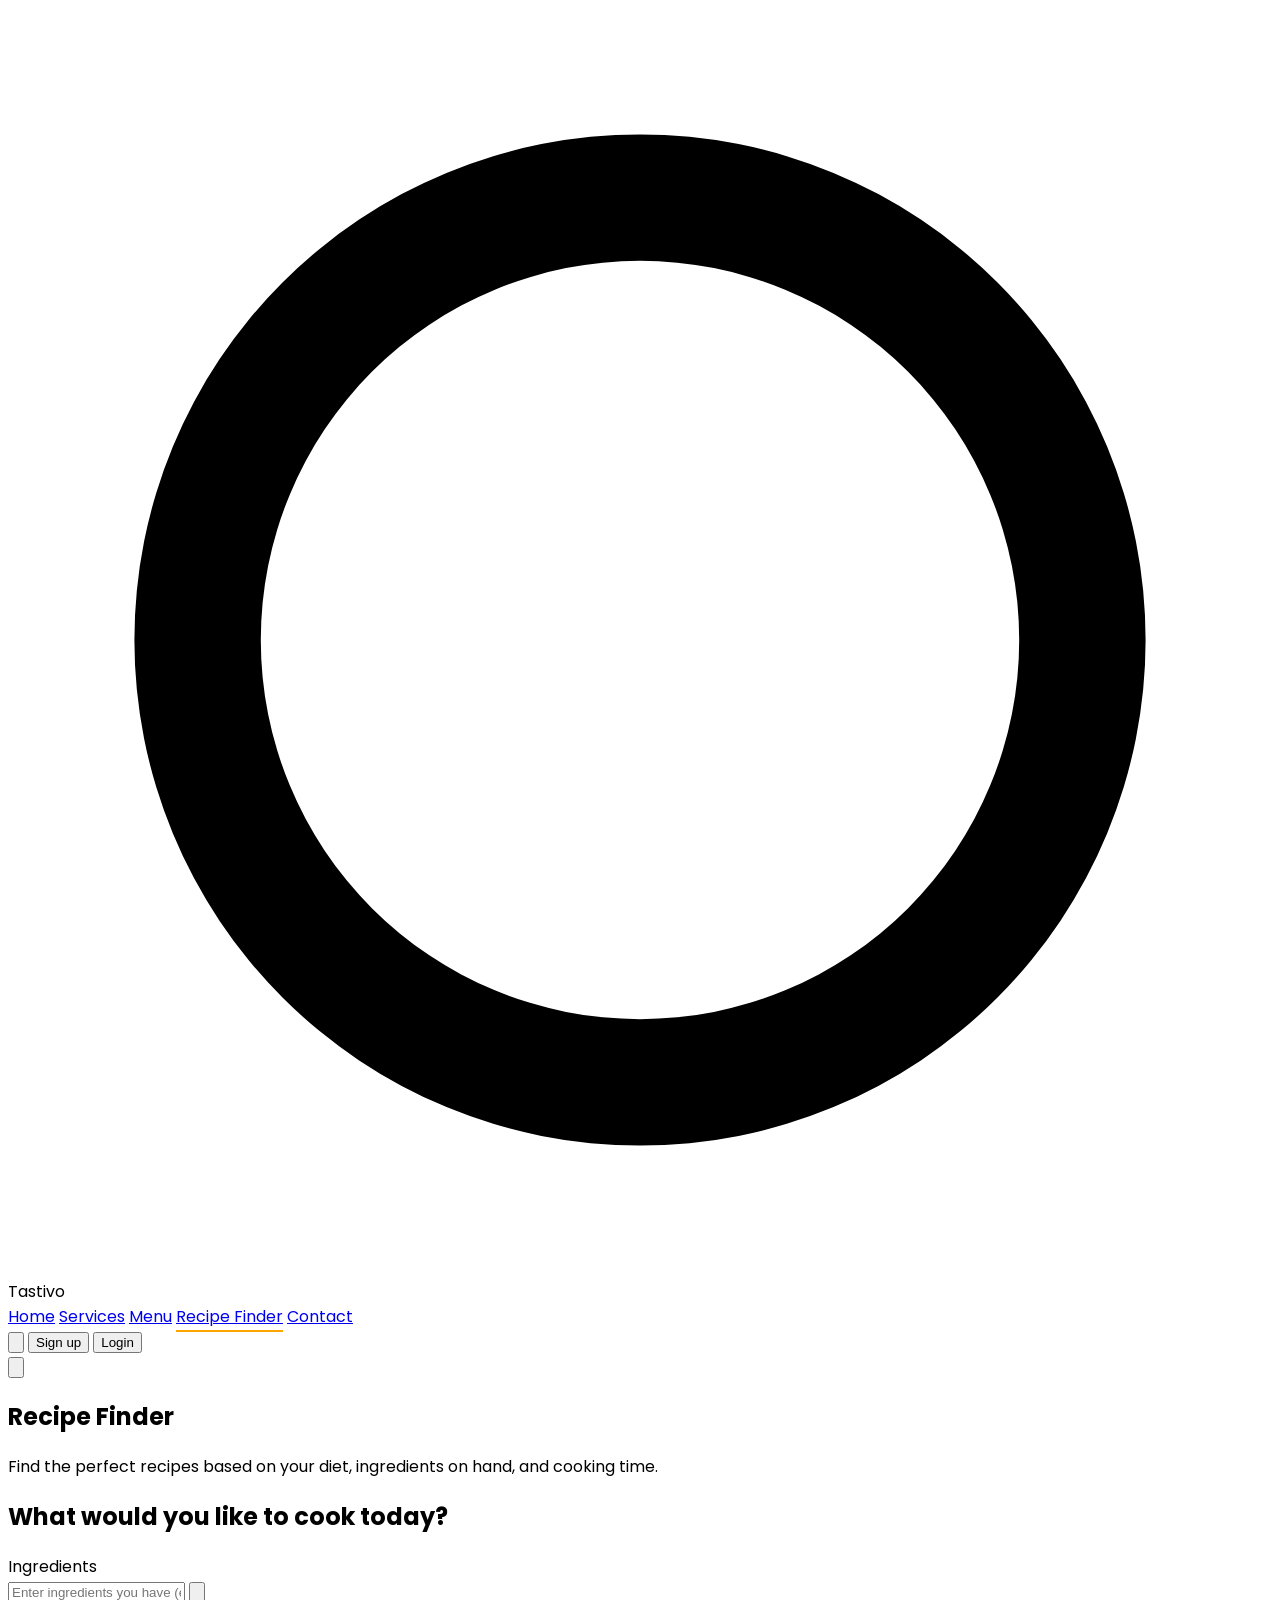
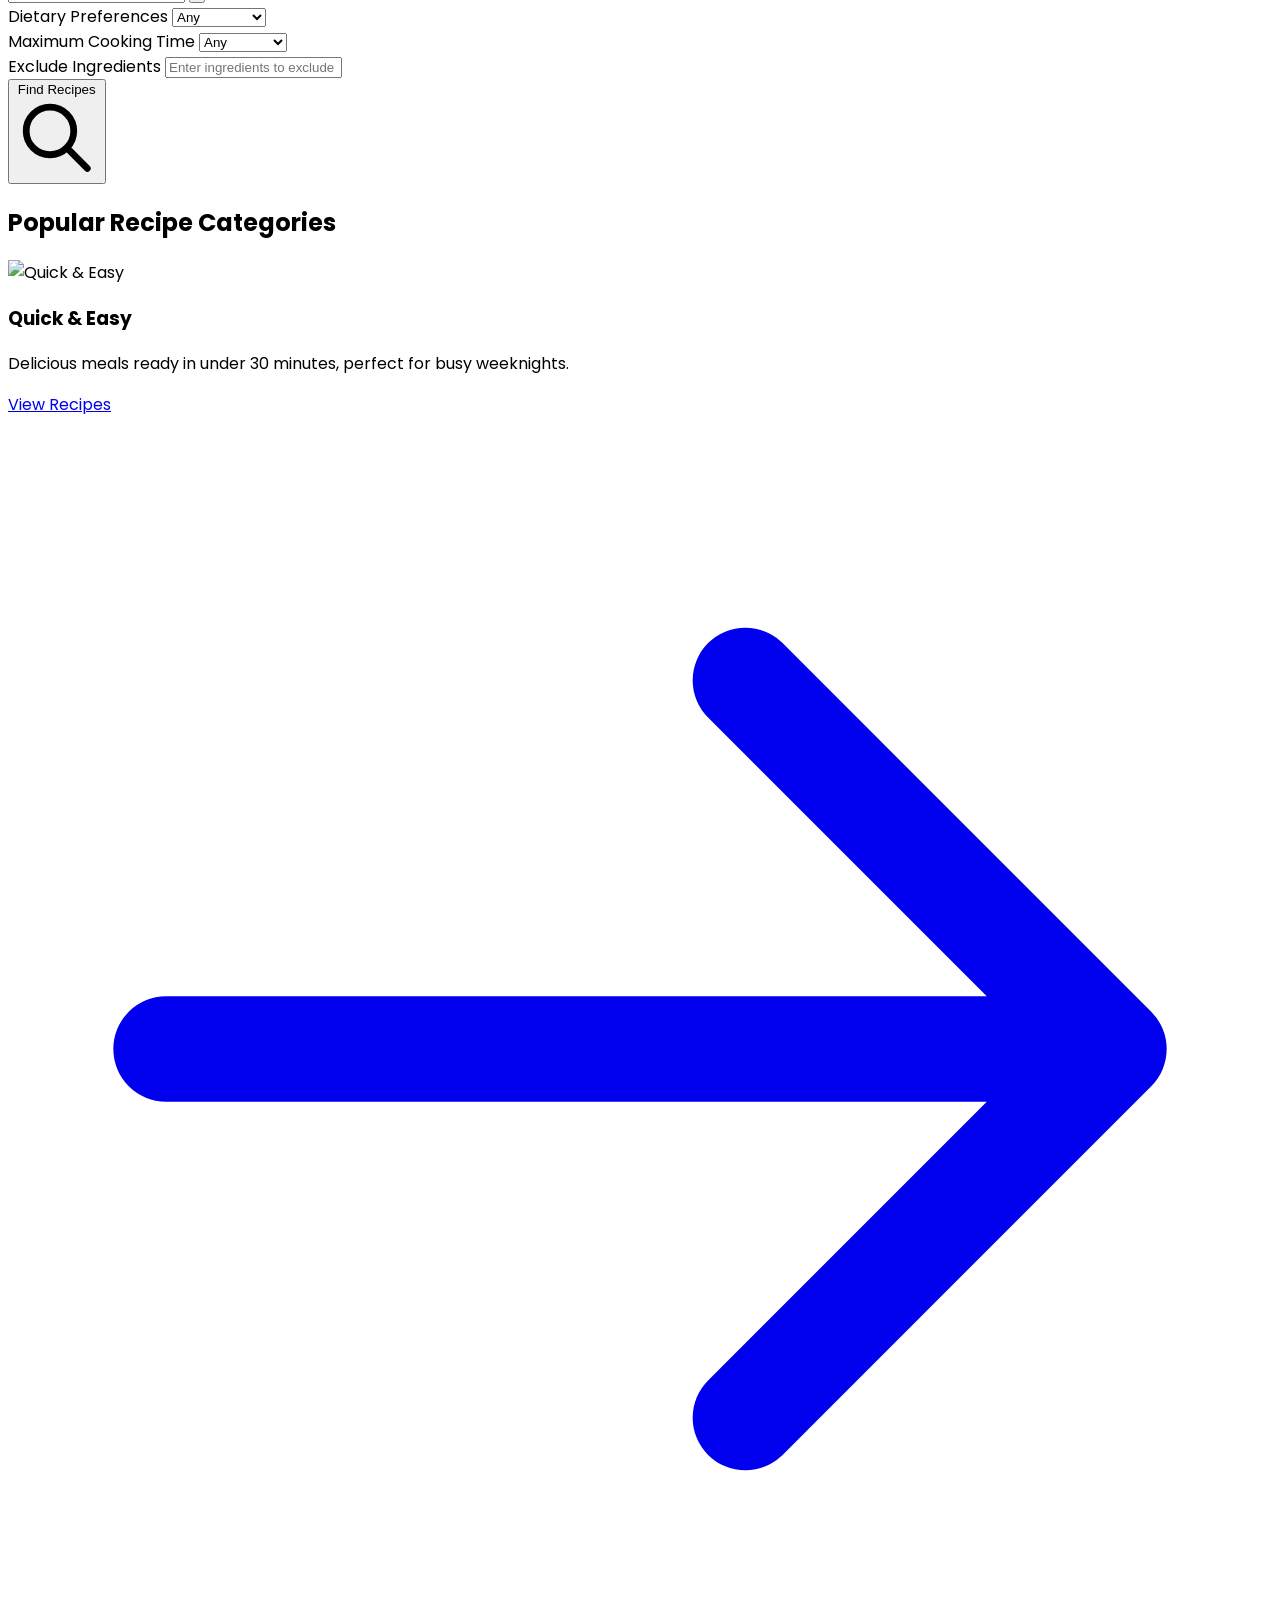
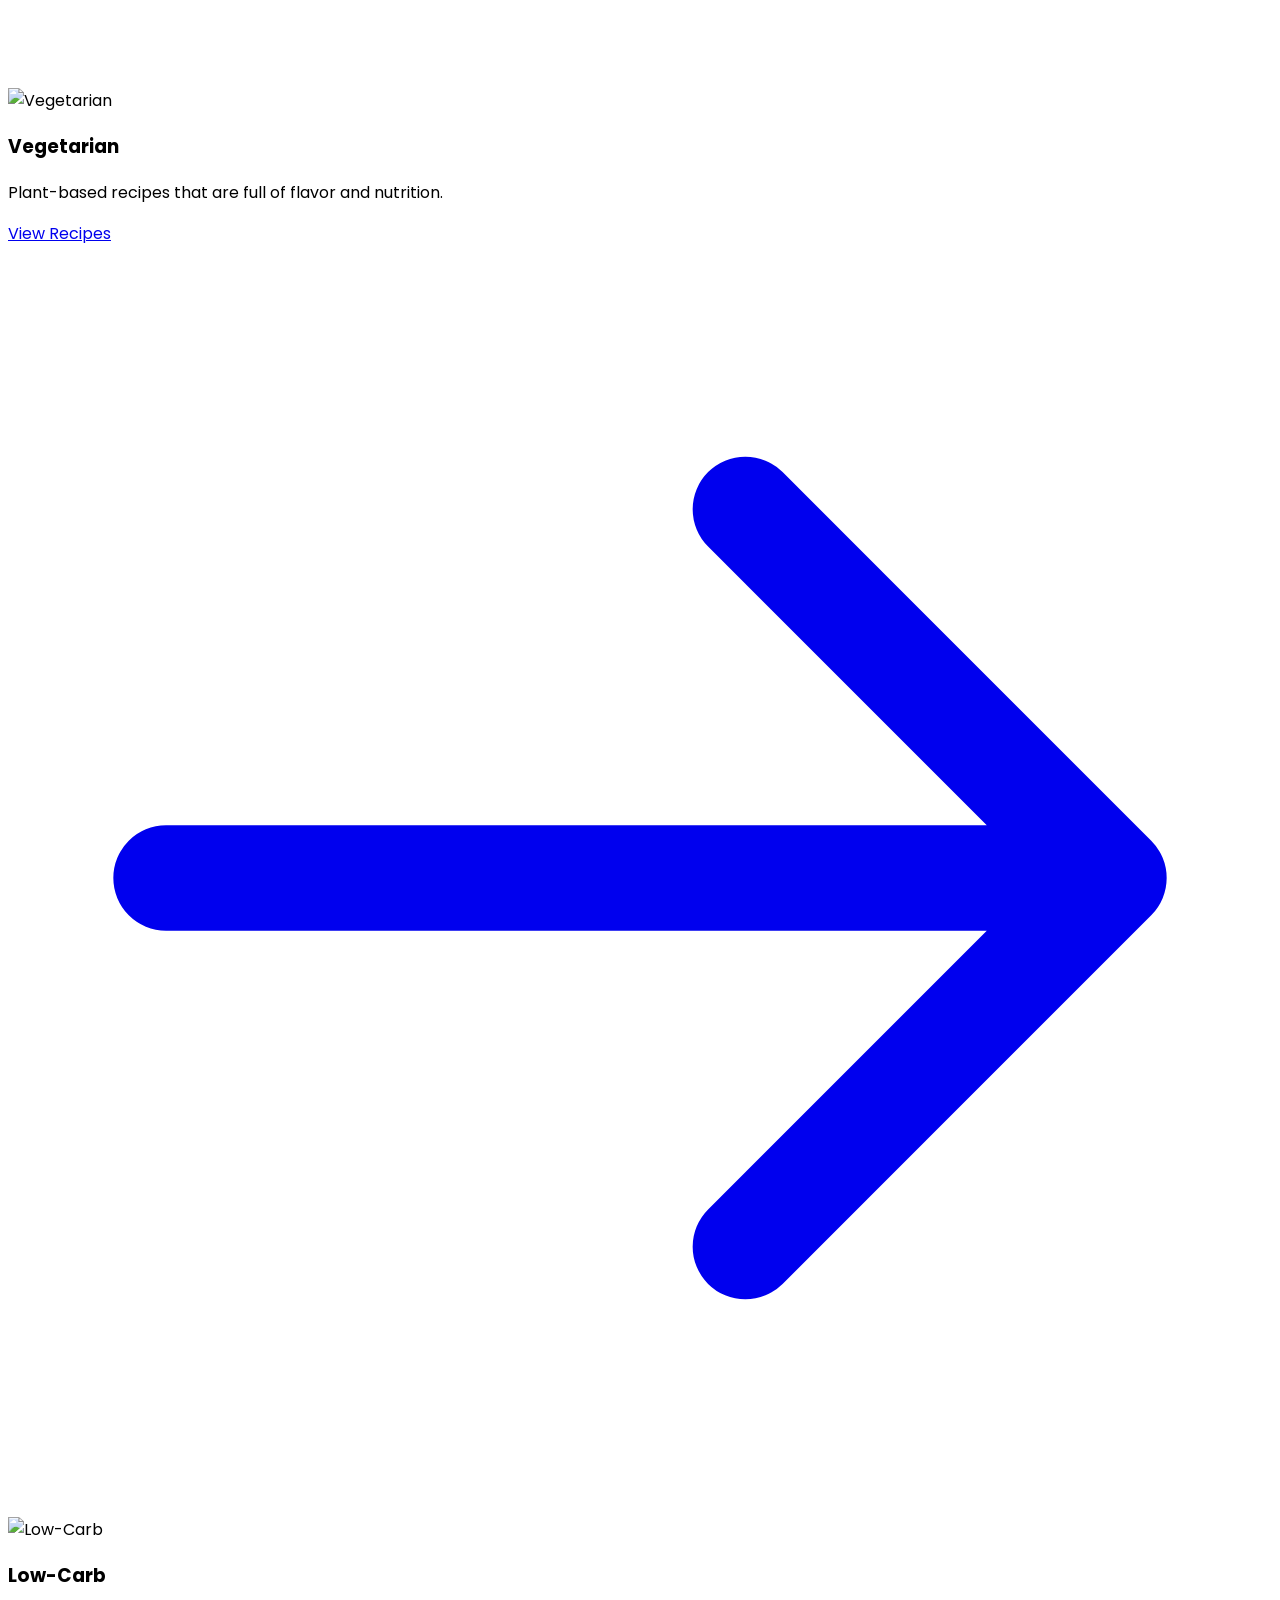
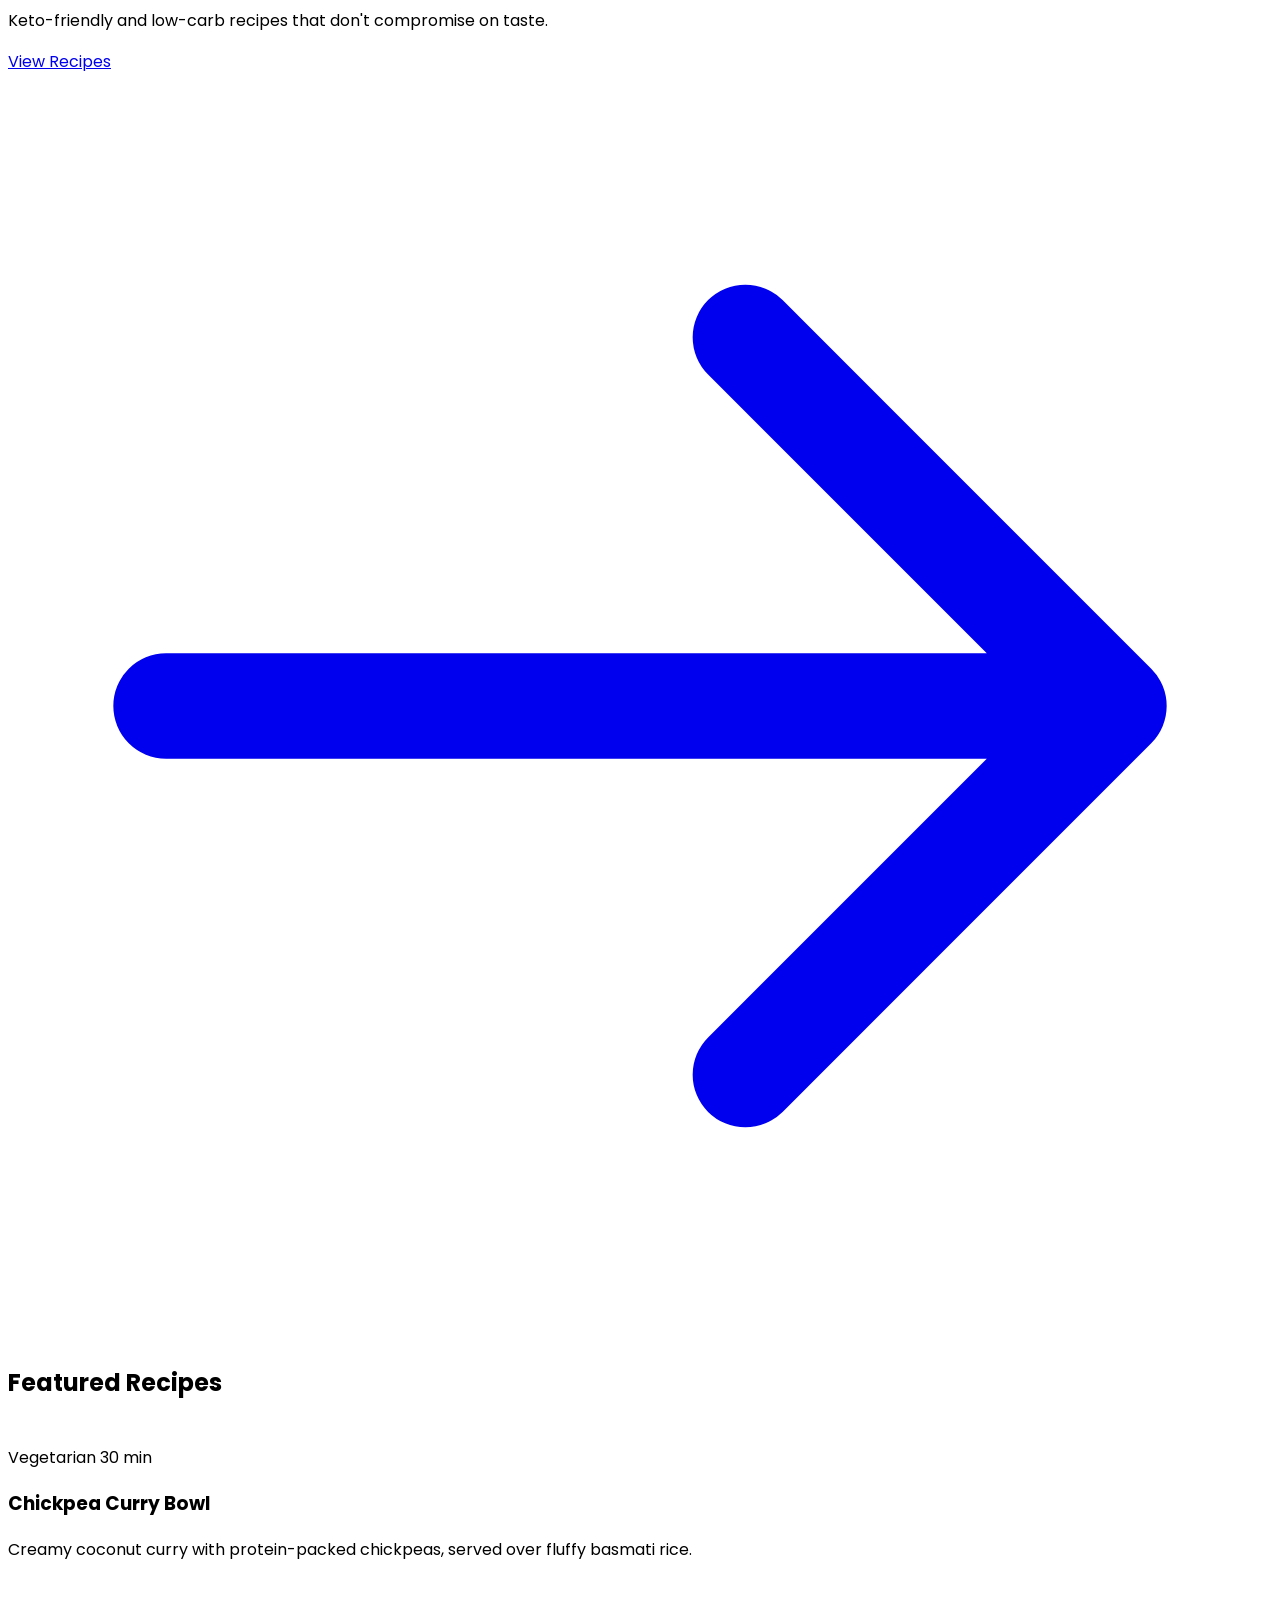
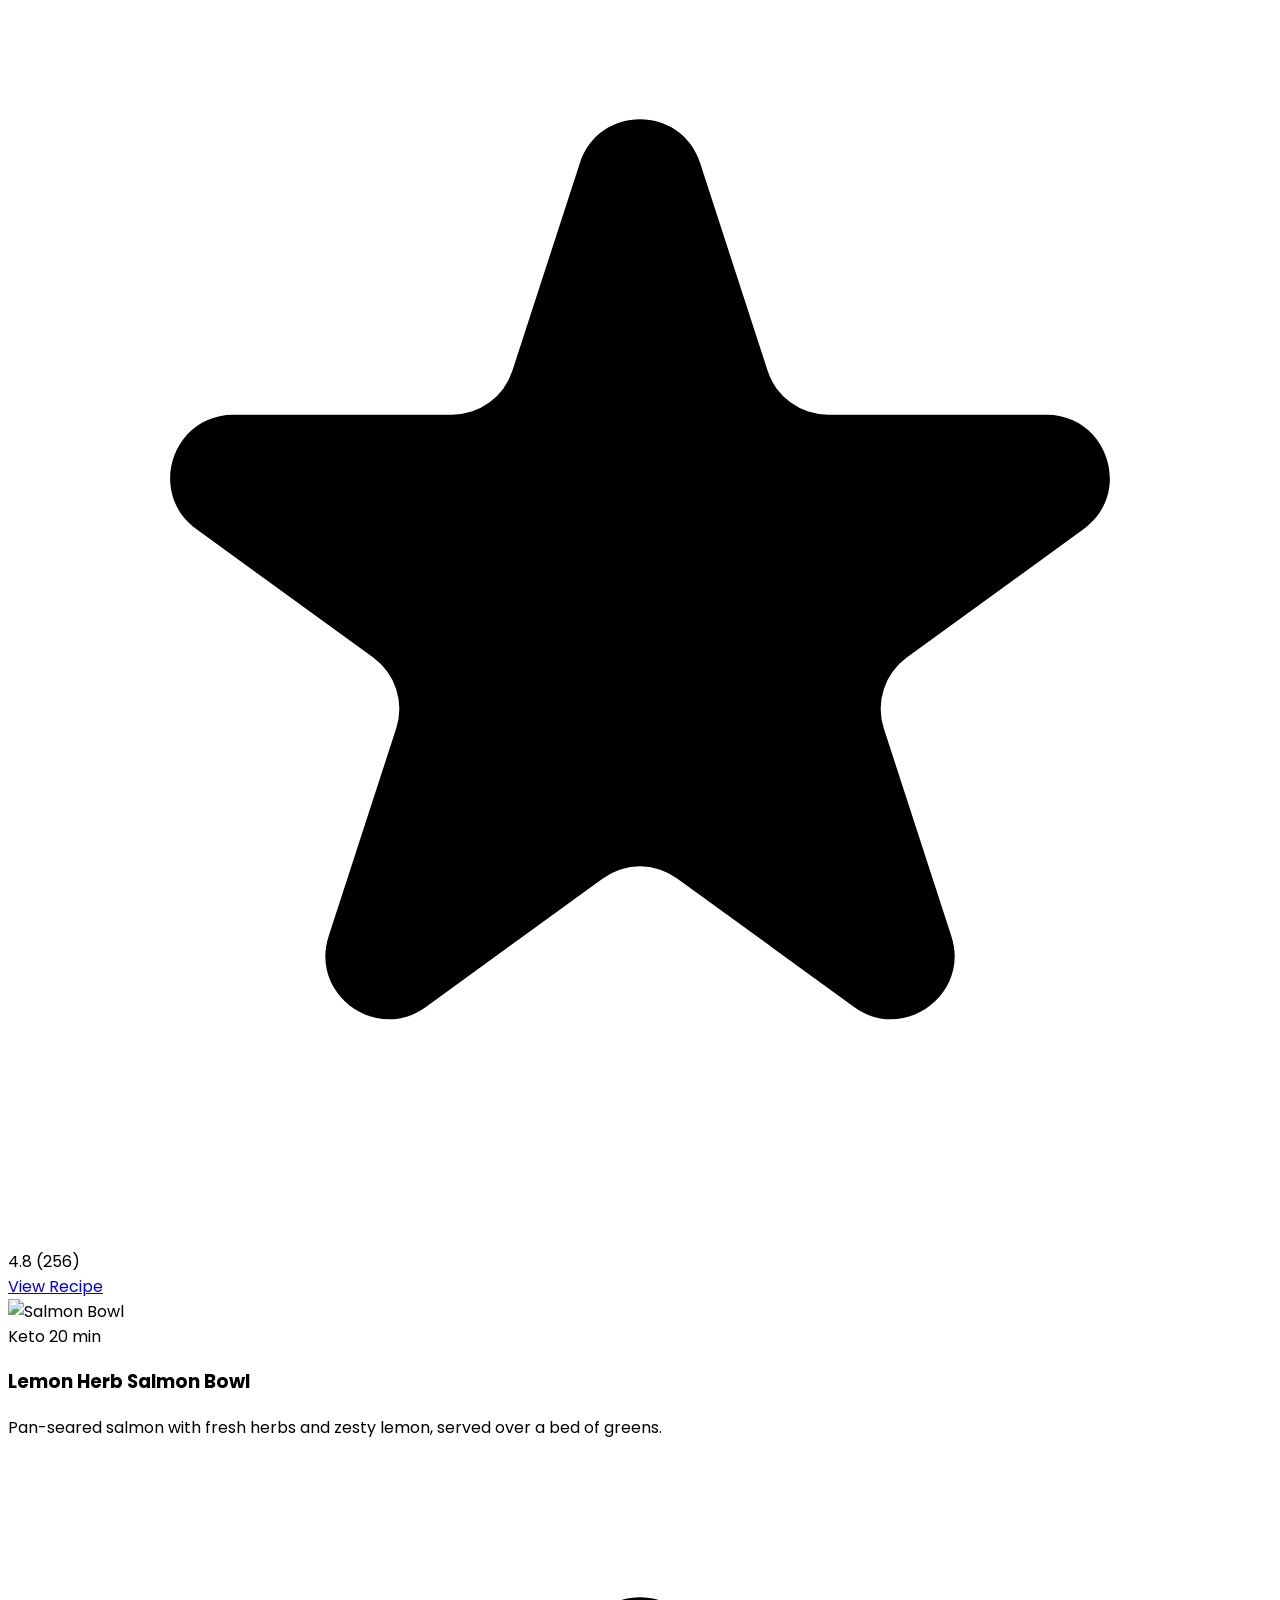
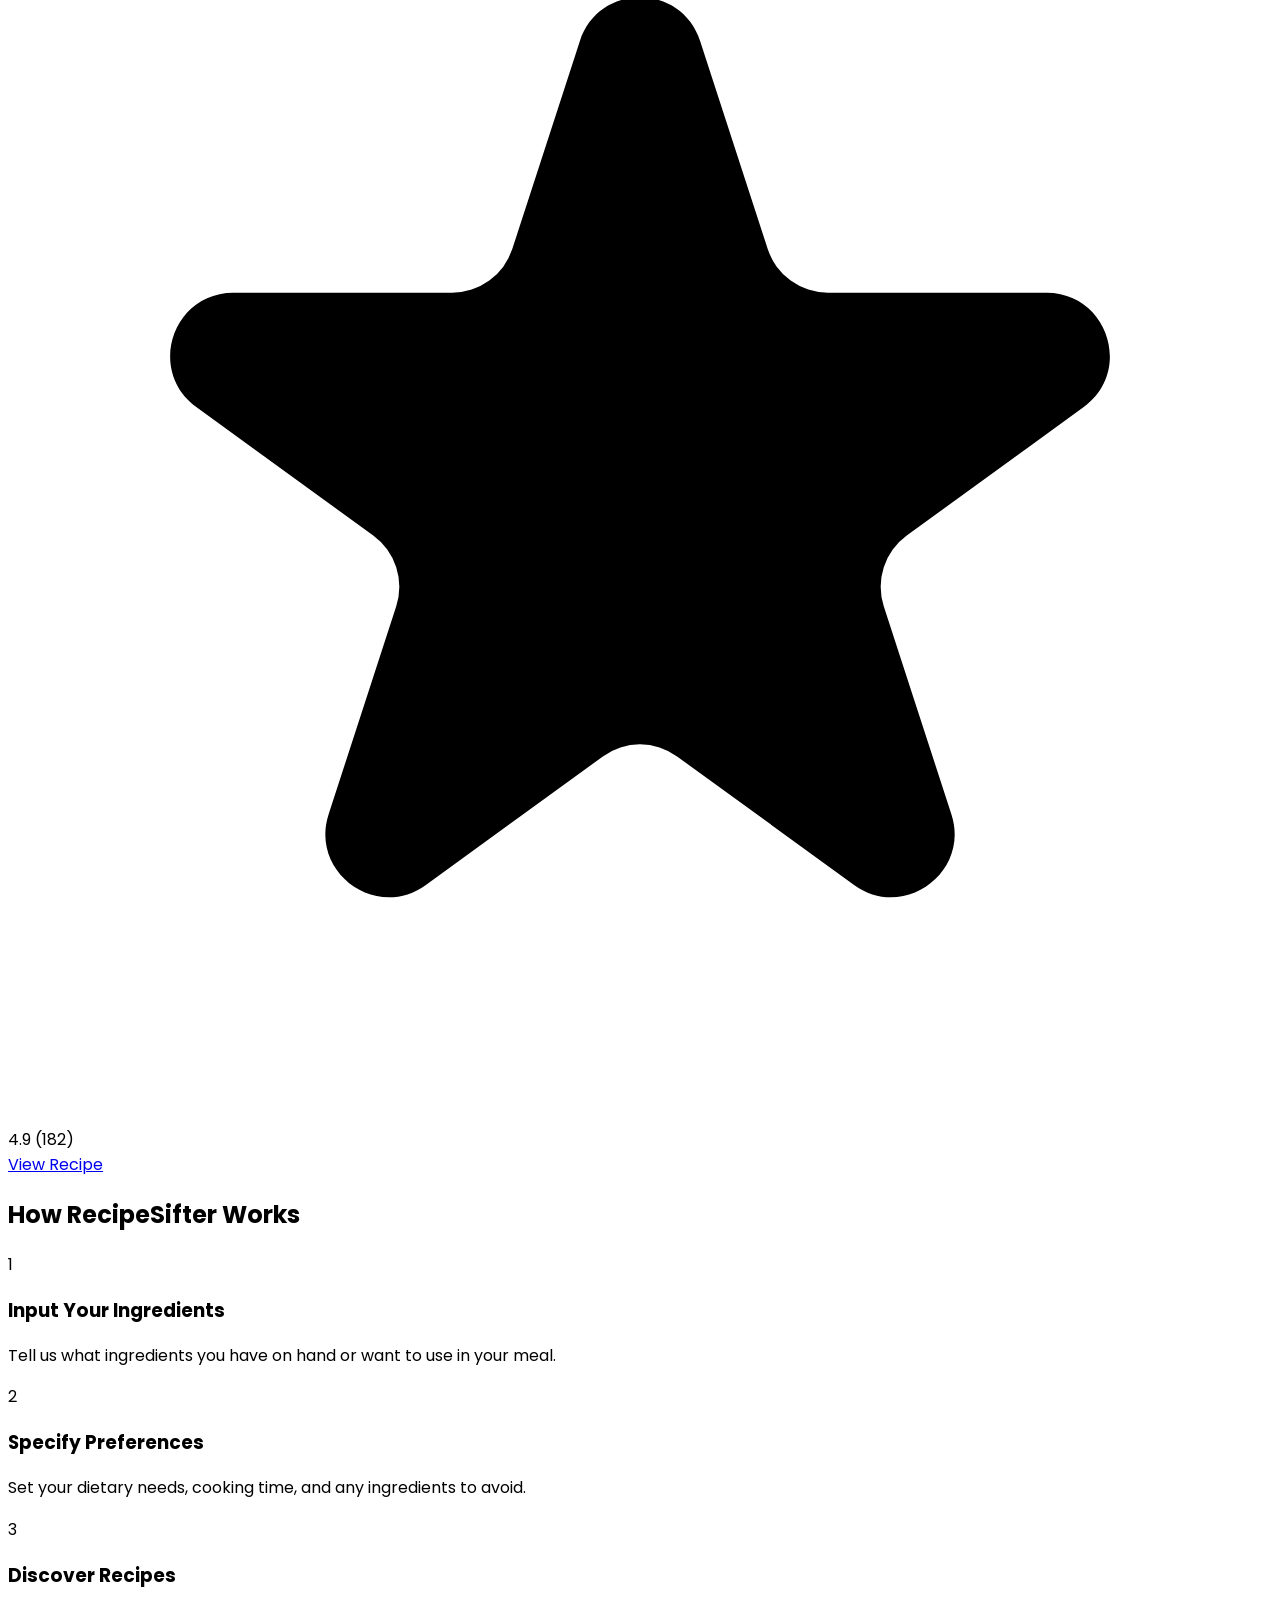
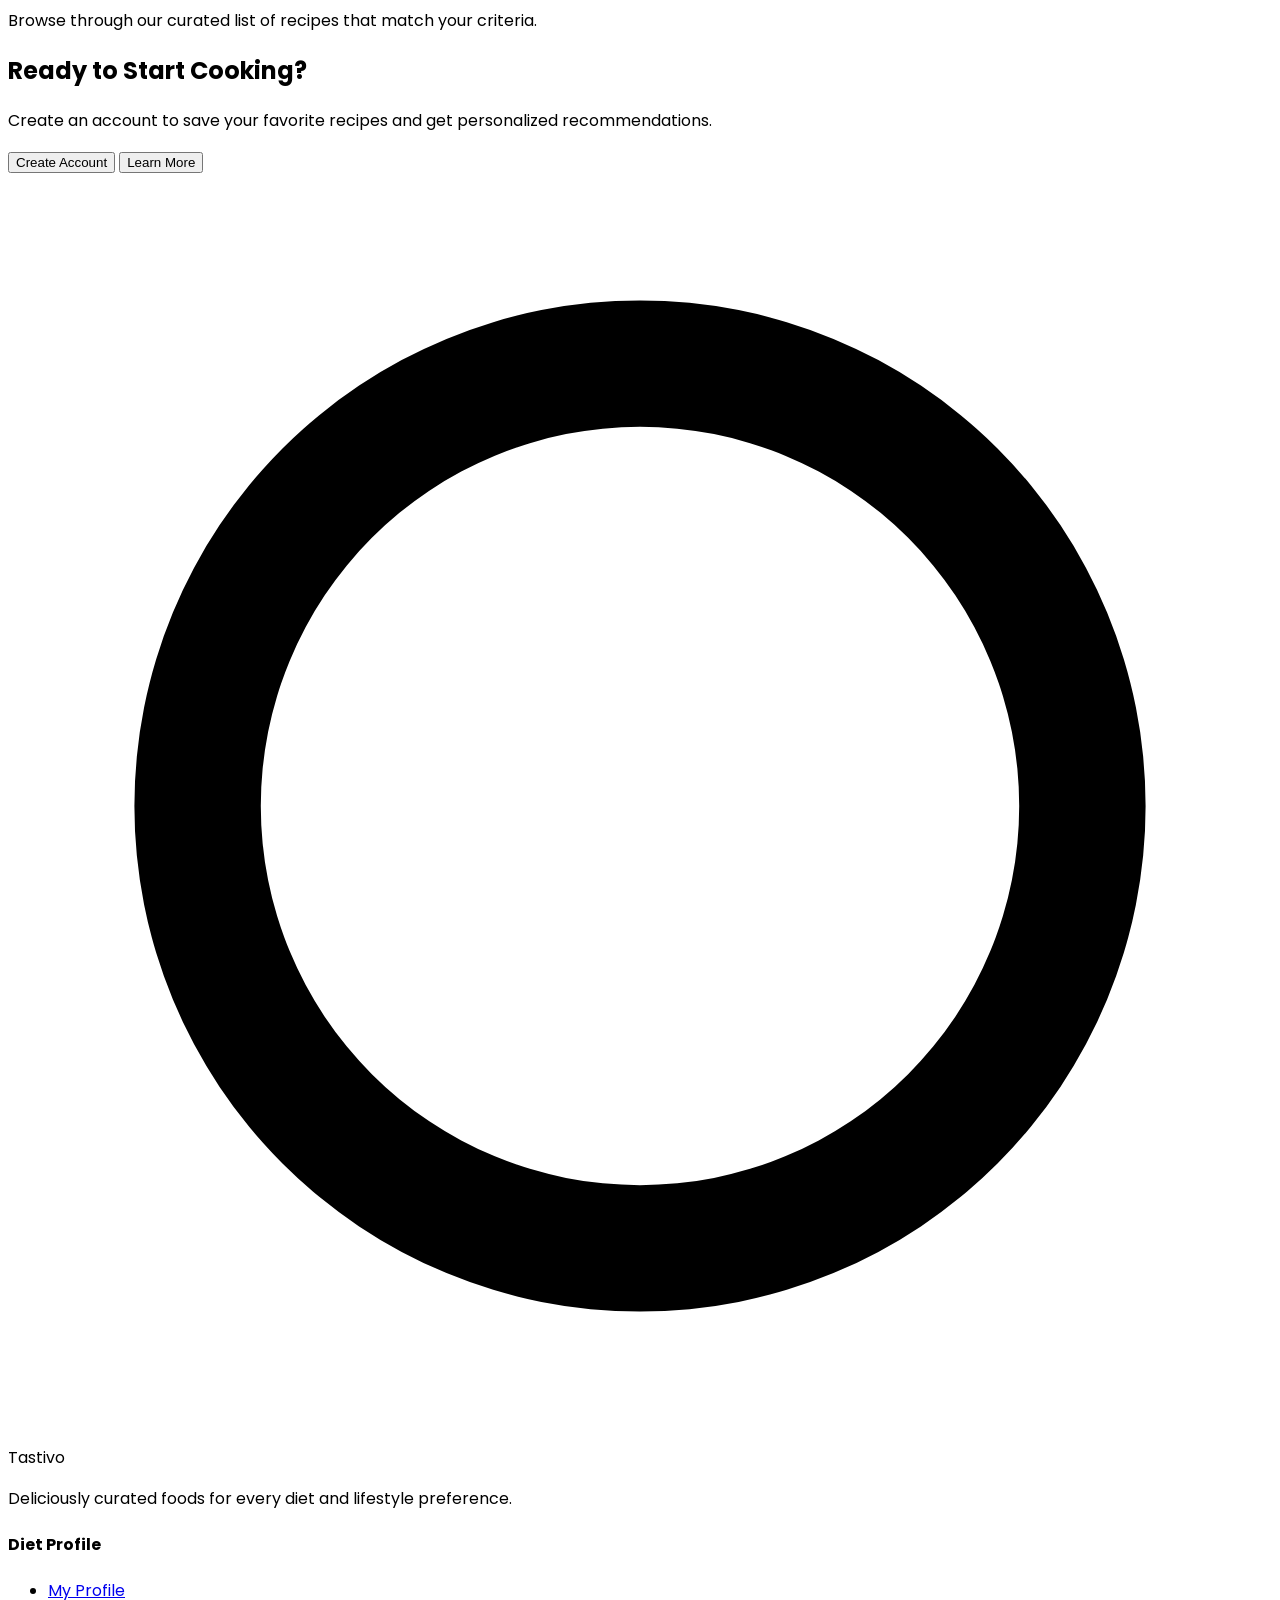
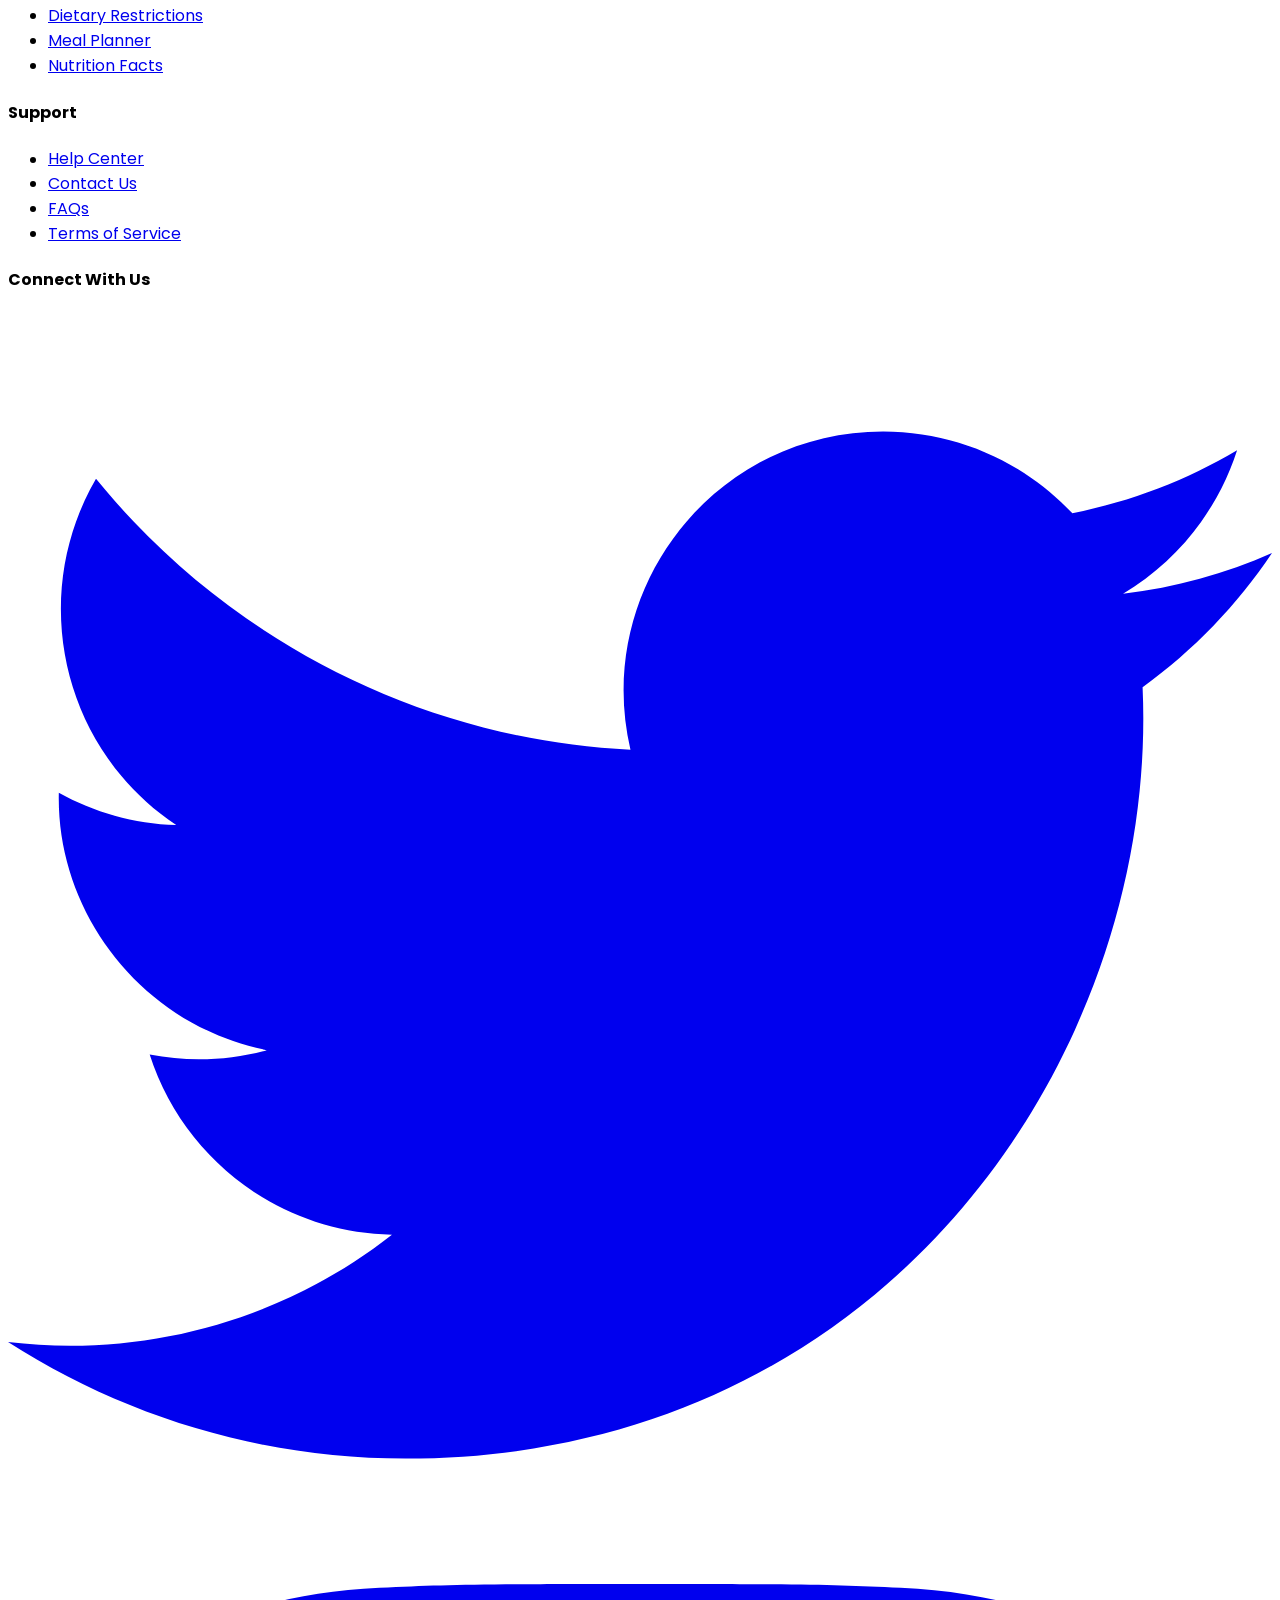
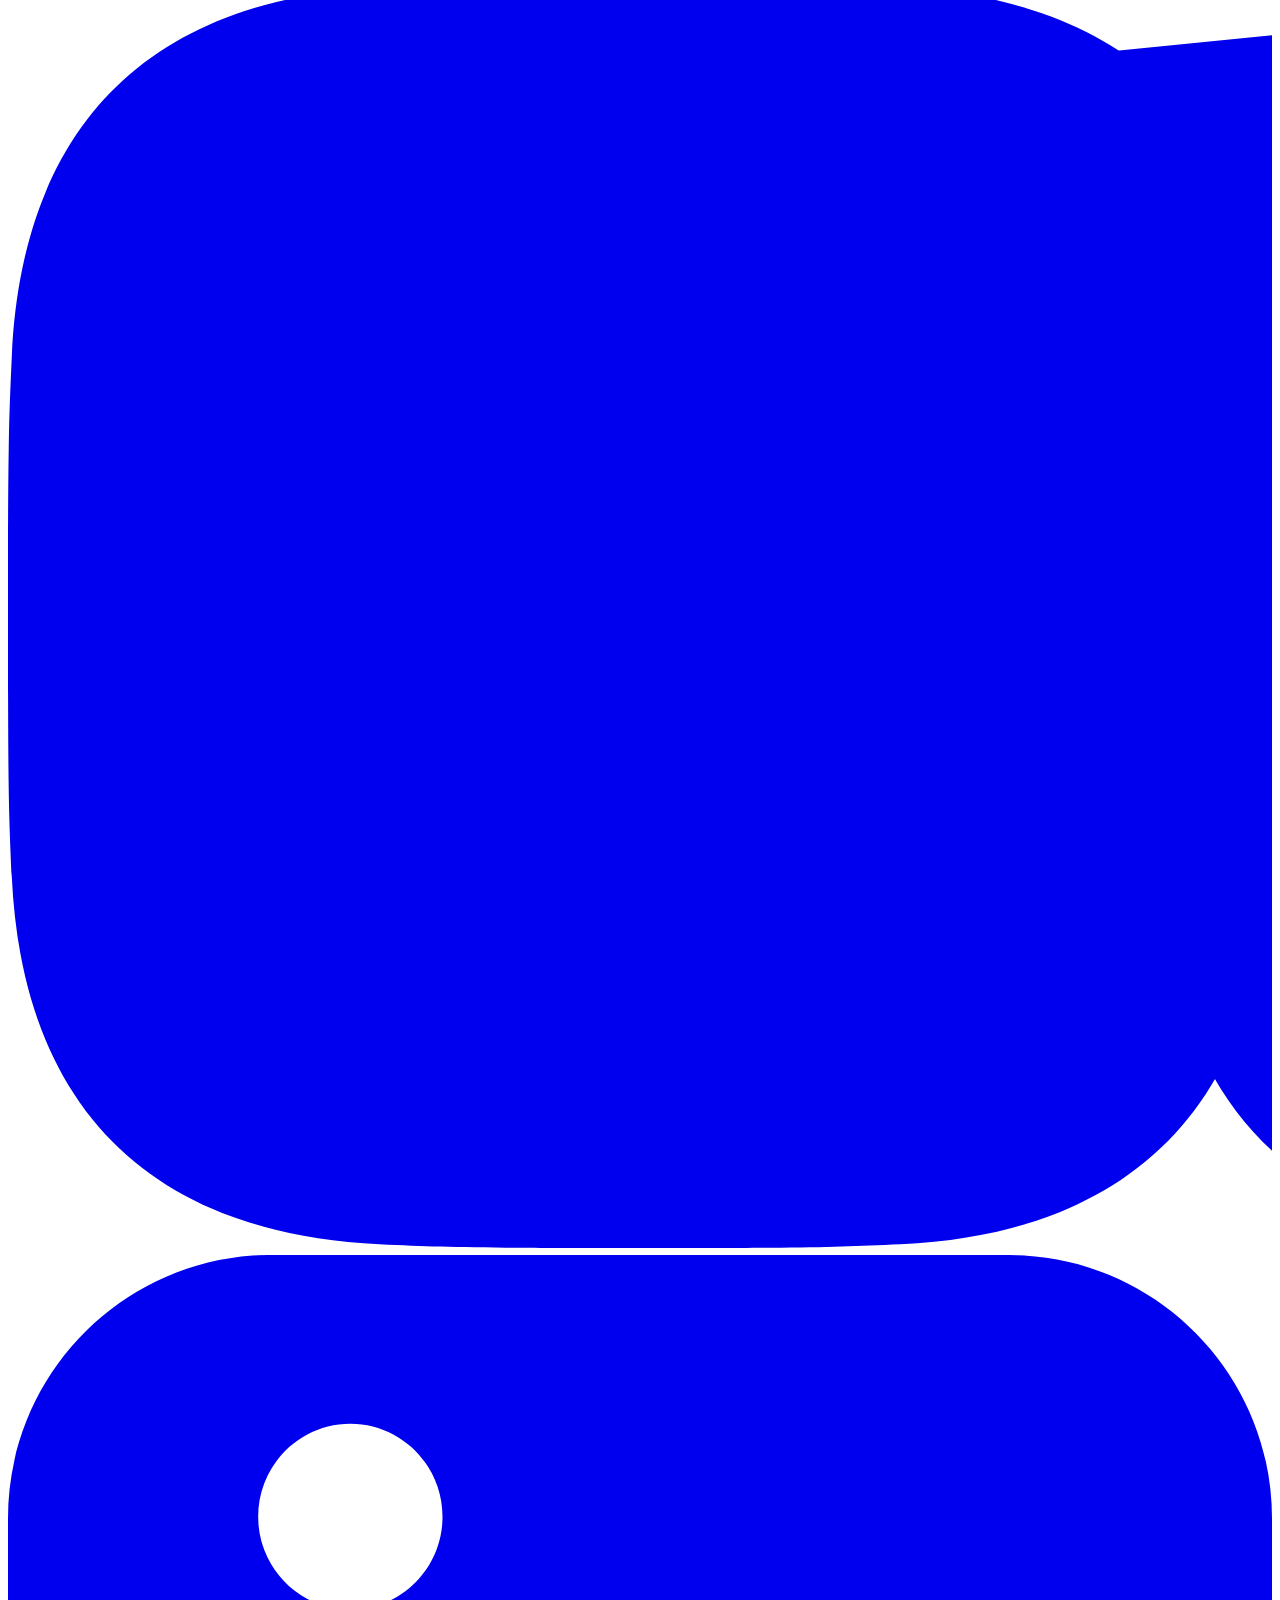
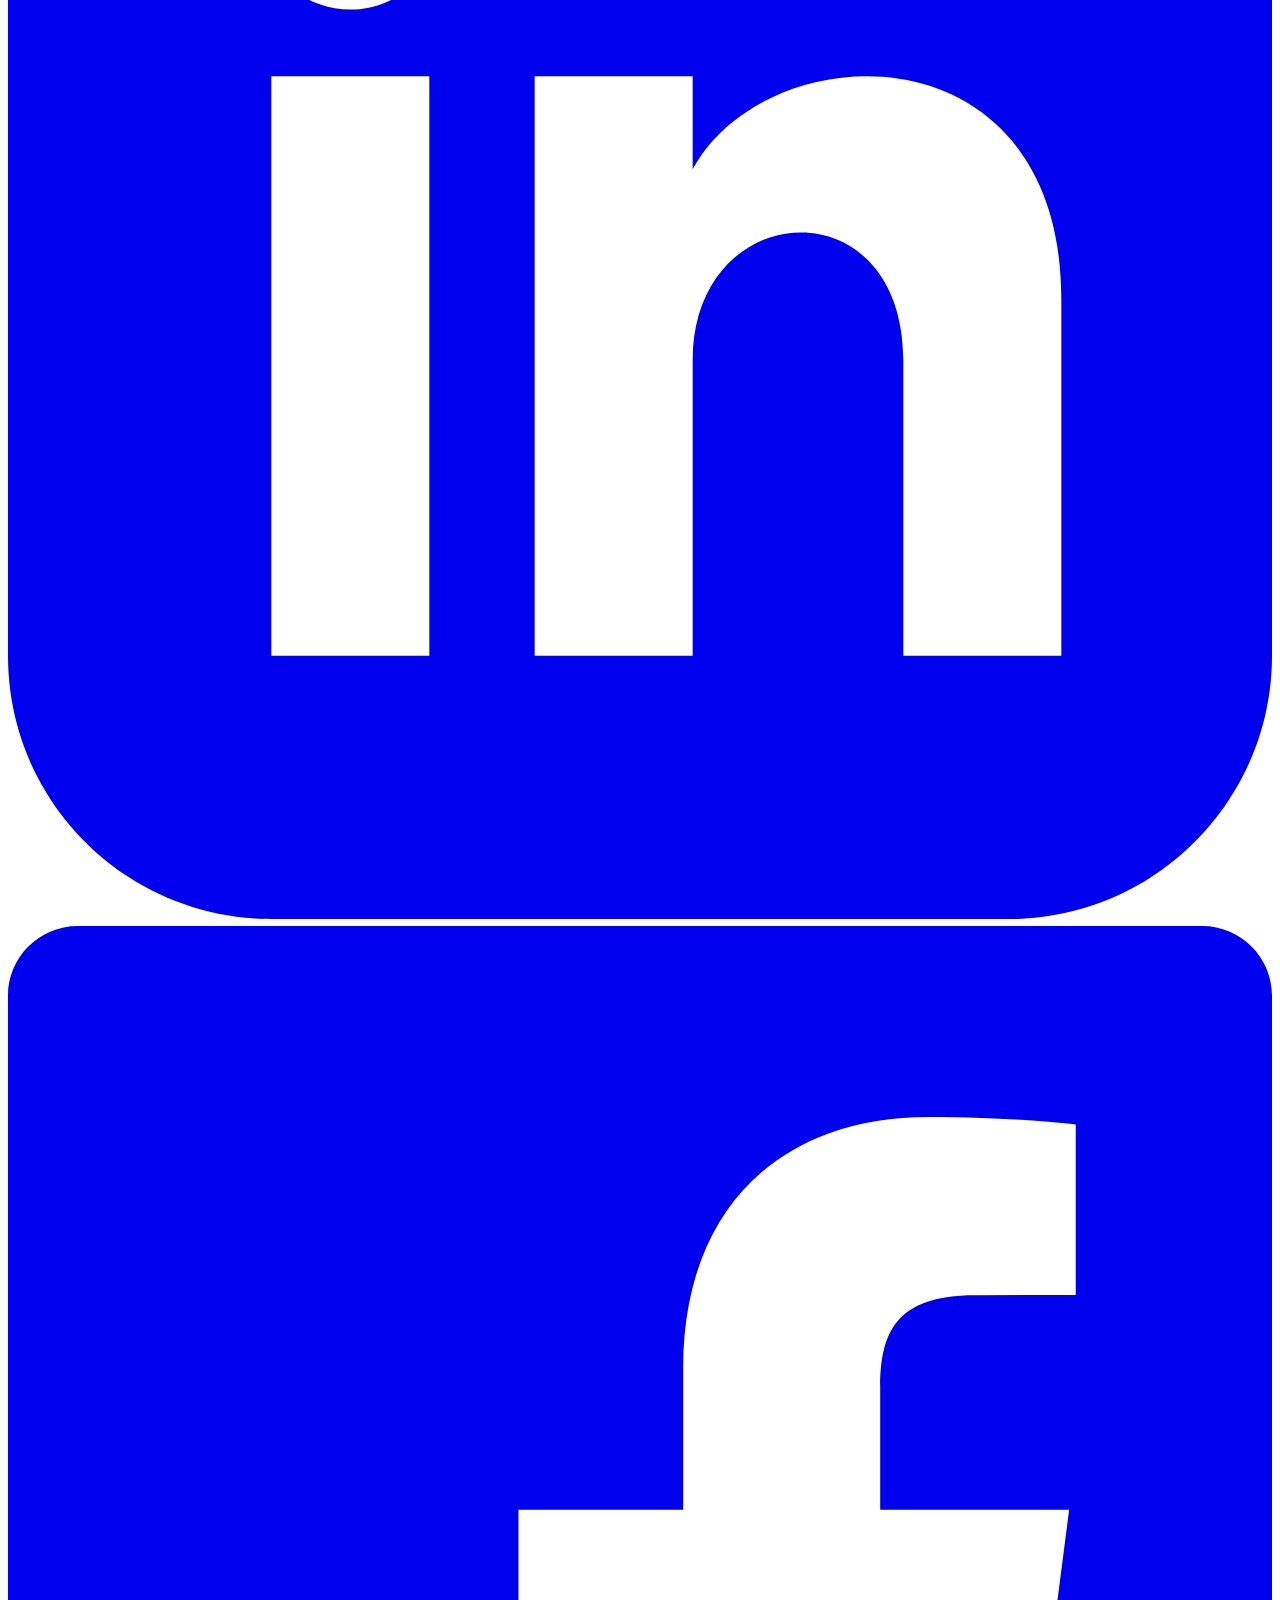
==== commit 88d7b1c1: "Add files via upload" ====
--- a/about.html
+++ b/about.html
@@ -413,5 +413,6 @@
         });
     </script>
     <script src="script.js"></script>
+    <script src="scroll-animations.js"></script>
 </body>
 </html> 
--- a/style.css
+++ b/style.css
@@ -310,4 +310,78 @@
     display: flex;
     align-items: center;
     justify-content: center;
-} +}
+
+/* Scroll Animation Keyframes */
+@keyframes fadeInUp {
+    from {
+        opacity: 0;
+        transform: translateY(30px);
+    }
+    to {
+        opacity: 1;
+        transform: translateY(0);
+    }
+}
+
+@keyframes fadeInLeft {
+    from {
+        opacity: 0;
+        transform: translateX(-30px);
+    }
+    to {
+        opacity: 1;
+        transform: translateX(0);
+    }
+}
+
+@keyframes fadeInRight {
+    from {
+        opacity: 0;
+        transform: translateX(30px);
+    }
+    to {
+        opacity: 1;
+        transform: translateX(0);
+    }
+}
+
+@keyframes zoomIn {
+    from {
+        opacity: 0;
+        transform: scale(0.9);
+    }
+    to {
+        opacity: 1;
+        transform: scale(1);
+    }
+}
+
+/* Animation Classes */
+.animate-fadeInUp {
+    animation: fadeInUp 0.8s ease forwards;
+}
+
+.animate-fadeInLeft {
+    animation: fadeInLeft 0.8s ease forwards;
+}
+
+.animate-fadeInRight {
+    animation: fadeInRight 0.8s ease forwards;
+}
+
+.animate-zoomIn {
+    animation: zoomIn 0.8s ease forwards;
+}
+
+/* Hide elements before animation */
+.scroll-animation {
+    opacity: 0;
+}
+
+/* Staggered delay classes */
+.delay-100 { animation-delay: 100ms; }
+.delay-200 { animation-delay: 200ms; }
+.delay-300 { animation-delay: 300ms; }
+.delay-400 { animation-delay: 400ms; }
+.delay-500 { animation-delay: 500ms; } 
